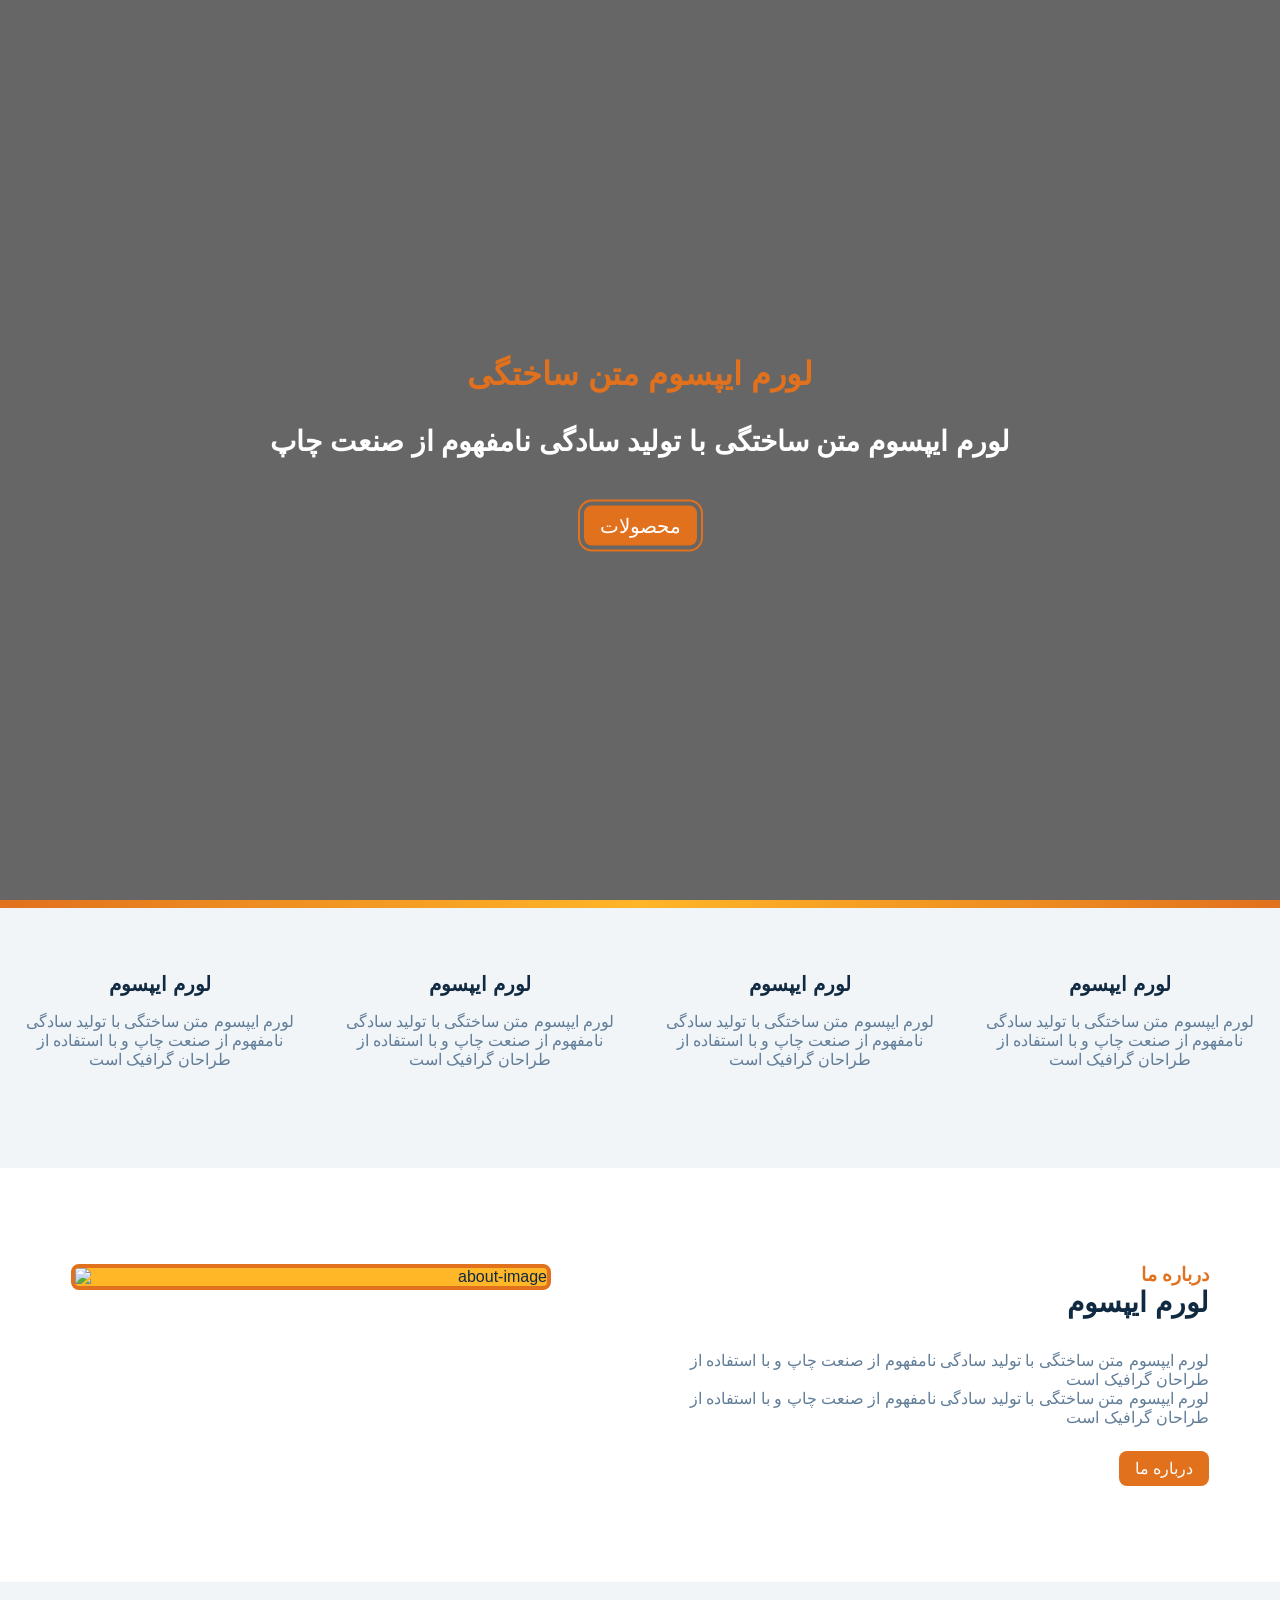
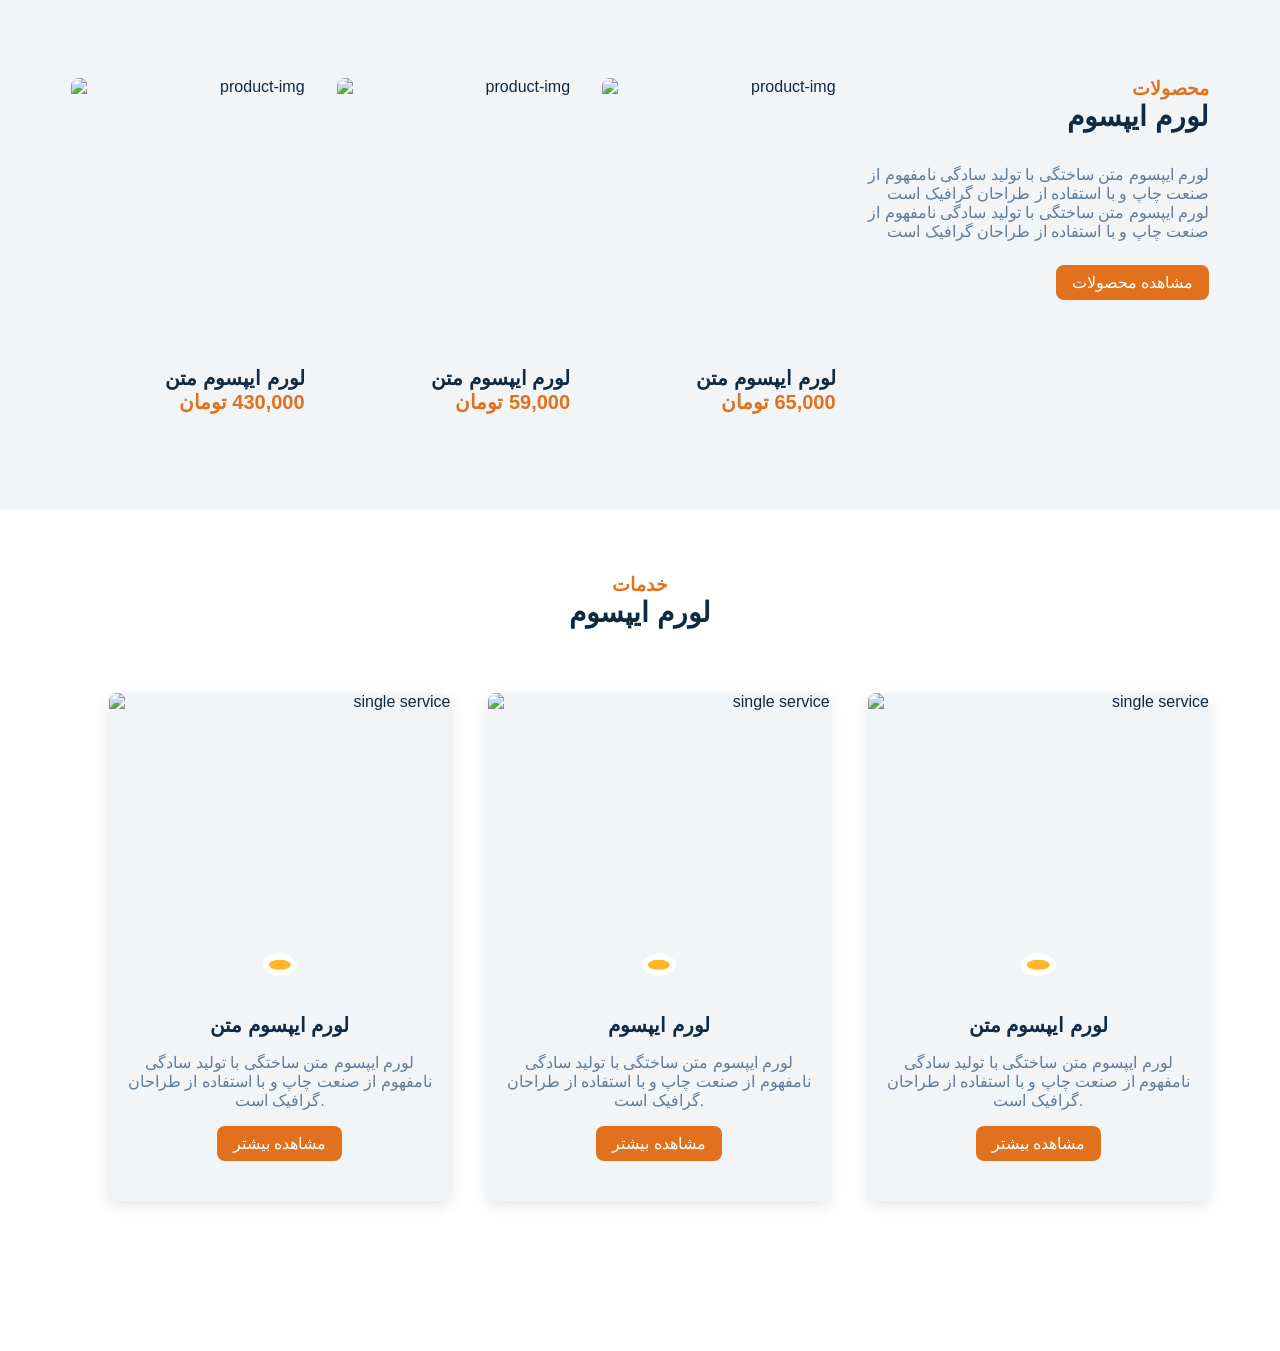
==== index.html @ 8f52ffd6 "add services section" ====
<!doctype html>
<html lang="en">
  <head>
    <meta charset="UTF-8" />
    <meta name="viewport" content="width=device-width, initial-scale=1.0" />
    <title>webprog.io || Home</title>
    <link rel="stylesheet" href="./css/main.css" />
    <link rel="stylesheet" href="./css/bootstrap-icons.css" />
  </head>

  <body>
    <!-- HEADER -->
    <header class="header">
      <div class="banner">
        <h1>لورم ایپسوم متن ساختگی</h1>
        <h2>لورم ایپسوم متن ساختگی با تولید سادگی نامفهوم از صنعت چاپ</h2>
        <a href="./products.html" class="btn btn-banner">محصولات</a>
      </div>
    </header>
    <div class="content-divider"></div>
    <!-- END OF HEADER -->

    <!-- FEATURE -->
    <section class="features clearfix">
      <article class="feature">
        <span class="feature-icon">
          <i class="bi bi-x-diamond-fill"></i>
        </span>
        <h4 class="feature-title">لورم ایپسوم</h4>
        <p class="feature-text">
          لورم ایپسوم متن ساختگی با تولید سادگی نامفهوم از صنعت چاپ و با استفاده
          از طراحان گرافیک است
        </p>
      </article>
      <article class="feature">
        <span class="feature-icon">
          <i class="bi bi-symmetry-vertical"></i>
        </span>
        <h4 class="feature-title">لورم ایپسوم</h4>
        <p class="feature-text">
          لورم ایپسوم متن ساختگی با تولید سادگی نامفهوم از صنعت چاپ و با استفاده
          از طراحان گرافیک است
        </p>
      </article>
      <article class="feature">
        <span class="feature-icon">
          <i class="bi bi-subtract"></i>
        </span>
        <h4 class="feature-title">لورم ایپسوم</h4>
        <p class="feature-text">
          لورم ایپسوم متن ساختگی با تولید سادگی نامفهوم از صنعت چاپ و با استفاده
          از طراحان گرافیک است
        </p>
      </article>
      <article class="feature">
        <span class="feature-icon">
          <i class="bi bi-server"></i>
        </span>
        <h4 class="feature-title">لورم ایپسوم</h4>
        <p class="feature-text">
          لورم ایپسوم متن ساختگی با تولید سادگی نامفهوم از صنعت چاپ و با استفاده
          از طراحان گرافیک است
        </p>
      </article>
    </section>
    <!-- END OF FEATURE -->
    <!-- ABOUT -->
    <section class="clearfix section-center">
      <!-- ABOUT IMAGE -->
      <article class="about-img">
        <div class="about-picture-container">
          <img
            class="about-picture"
            src="images/about-bcg.jpg"
            alt="about-image"
          />
        </div>
      </article>
      <!-- ABOUT INFO -->
      <article class="about-info">
        <!-- SECTION TITLE -->
        <div class="section-title">
          <h3>درباره ما</h3>
          <h2>لورم ایپسوم</h2>
        </div>
        <p class="about-text">
          لورم ایپسوم متن ساختگی با تولید سادگی نامفهوم از صنعت چاپ و با استفاده
          از طراحان گرافیک است
        </p>
        <p class="about-text">
          لورم ایپسوم متن ساختگی با تولید سادگی نامفهوم از صنعت چاپ و با استفاده
          از طراحان گرافیک است
        </p>
        <a class="btn about-btn" href="about.html">درباره ما</a>
      </article>
    </section>

    <!-- END OF ABOUT -->

    <!-- PRODUCTS -->
    <section class="products">
      <div class="section-center clearfix">
        <article class="products-info">
          <div class="section-title">
            <h3>محصولات</h3>
            <h2>لورم ایپسوم</h2>
          </div>
          <p class="product-text">
            لورم ایپسوم متن ساختگی با تولید سادگی نامفهوم از صنعت چاپ و با
            استفاده از طراحان گرافیک است لورم ایپسوم متن ساختگی با تولید سادگی
            نامفهوم از صنعت چاپ و با استفاده از طراحان گرافیک است
          </p>
          <a href="products.html" class="btn btn-products">مشاهده محصولات</a>
        </article>
        <article class="products-cards clearfix">
          <div class="product">
            <img
              class="products-img"
              src="images/product-1.jpg"
              alt="product-img"
            />
            <h4 class="product-title">لورم ایپسوم متن</h4>
            <h4 class="product-price">65,000 <span>تومان</span></h4>
          </div>
          <div class="product">
            <img
              class="products-img"
              src="images/product-2.jpg"
              alt="product-img"
            />
            <h4 class="product-title">لورم ایپسوم متن</h4>
            <h4 class="product-price">59,000 <span>تومان</span></h4>
          </div>
          <div class="product">
            <img
              class="products-img"
              src="images/product-3.jpg"
              alt="product-img"
            />
            <h4 class="product-title">لورم ایپسوم متن</h4>
            <h4 class="product-price">430,000 <span>تومان</span></h4>
          </div>
        </article>
      </div>
    </section>
    <!-- END OF PRODUCTS -->

    <!-- SERVICES -->
    <section class="section-center">
      <div class="section-title services-title">
        <h3>خدمات</h3>
        <h2>لورم ایپسوم</h2>
      </div>

      <div class="clearfix">
        <article class="service-card">
          <div class="service-img-container">
            <img
              class="service-img"
              src="images/product-1.jpg"
              alt="single service"
            />
            <span class="service-icon"
              ><i class="bi bi-app-indicator"></i
            ></span>
          </div>

          <div class="service-info">
            <h4>لورم ایپسوم متن</h4>
            <p>
              لورم ایپسوم متن ساختگی با تولید سادگی نامفهوم از صنعت چاپ و با
              استفاده از طراحان گرافیک است.
            </p>
            <a class="btn btn-service" href="products.html">مشاهده بیشتر</a>
          </div>
        </article>
        <article class="service-card">
          <div class="service-img-container">
            <img
              class="service-img"
              src="images/product-2.jpg"
              alt="single service"
            />
            <span class="service-icon"
              ><i class="bi bi-bar-chart-line"></i
            ></span>
          </div>

          <div class="service-info">
            <h4>لورم ایپسوم</h4>
            <p>
              لورم ایپسوم متن ساختگی با تولید سادگی نامفهوم از صنعت چاپ و با
              استفاده از طراحان گرافیک است.
            </p>
            <a class="btn btn-service" href="products.html">مشاهده بیشتر</a>
          </div>
        </article>

        <article class="service-card">
          <div class="service-img-container">
            <img
              class="service-img"
              src="images/product-3.jpg"
              alt="single service"
            />
            <span class="service-icon"><i class="bi bi-subtract"></i></span>
          </div>

          <div class="service-info">
            <h4>لورم ایپسوم متن</h4>
            <p>
              لورم ایپسوم متن ساختگی با تولید سادگی نامفهوم از صنعت چاپ و با
              استفاده از طراحان گرافیک است.
            </p>
            <a class="btn btn-service" href="products.html">مشاهده بیشتر</a>
          </div>
        </article>
      </div>
    </section>
    <br />
    <br />
    <br />
  </body>
</html>
---- css/main.css ----
* {
    margin: 0;
    padding: 0;
    box-sizing: border-box;
}

/*
 * FONTS 
 */

@font-face {
    font-family: "vazir";
    src:
        url("../fonts/vazir/Vazir-FD-WOL.woff2.woff") format("woff2"),
        url("../fonts/vazir/Vazir-FD-WOL.woff") format("woff"),
        url("../fonts/vazir/Vazir-FD-WOL.ttf") format("truetype");
}

/*
 * VARIABLES
*/

:root {
    --clr-primary: #e2711d;
    --clr-primary-light: #ffb627;
    --clr-grey-1: #102a42;
    --clr-grey-5: #617d98;
    --clr-grey-10: #f1f5f8;
    --clr-white: #fff;
    --ff-primary: "vazir", sans-serif;
    --radius: 0.5rem;
    --transition: all 0.3s linear;
    --radius: 0.5rem;
}

body {
    font-family: var(--ff-primary);
    background: var(--clr-white);
    color: var(--clr-grey-1);
    text-align: right;
    font-size: 1rem;
    /* direction: rtl; */
}

a {
    text-decoration: none;
}

h1 {
    font-size: 1.75rem;
}

h2 {
    font-size: 1.5rem;
}

h4 {
    font-size: 1rem;
}

img {
    display: block;
    width: 100%;
}

@media screen and (min-width: 800px) {
    h1 {
        font-size: 2rem;
    }

    h2 {
        font-size: 1.75rem;
    }

    h4 {
        font-size: 1.25rem;
    }
}

.btn {
    background: var(--clr-primary);
    padding: 0.5rem 1rem;
    border-radius: var(--radius);
    color: var(--clr-white);
    display: inline-block;
}

.btn:hover {
    background: var(--clr-primary-light);
    color: var(--clr-primary);
    transition: var(--transition);
}

.clearfix::after,
.clearfix::before {
    content: "";
    clear: both;
    display: block;
}

.section-center {
    padding: 4rem 0;
    width: 85vw;
    margin: 0 auto;
    max-width: 1170px;
}

@media screen and (min-width: 992px) {
    .section-center {
        width: 95vw;
        padding: 4rem 1rem;
    }
}

.section-title h3 {
    color: var(--clr-primary);
}

.section-title {
    margin-bottom: 2rem;
}

/* HEADER */

header {
    height: 100vh;
    background:
        linear-gradient(rgba(0, 0, 0, 0.6), rgba(0, 0, 0, 0.6)),
        url(../images/header.jpg) center/cover no-repeat fixed;
    position: relative;
}

.banner {
    width: 100%;
    position: absolute;
    top: 50%;
    left: 50%;
    color: white;
    transform: translate(-50%, -50%);
    text-align: center;
}

.banner h1 {
    color: var(--clr-primary);
    margin-bottom: 2rem;
}

.banner h2 {
    color: var(--clr-white);
    margin-bottom: 3rem;
}

.btn-banner {
    font-size: 1.25rem;
    outline: 0.125rem solid var(--clr-primary);
    outline-offset: 0.25rem;
}

/* CONTENT DIVIDER */

.content-divider {
    height: 0.5rem;
    background: linear-gradient(to left,
            var(--clr-primary),
            var(--clr-primary-light),
            var(--clr-primary));
}

/* FEATURES */

.features {
    background: var(--clr-grey-10);
}

.feature {
    height: 260px;
    text-align: center;
    padding: 2.5rem 0;
    transition: var(--transition);
}

.feature:hover {
    background: var(--clr-white);
    box-shadow: 0 2px 0 var(--clr-primary);
}

.feature:hover .feature-icon {
    transform: translateY(-5px);
}

.feature-icon {
    font-size: 2rem;
    color: var(--clr-primary);
    margin-bottom: 1.25rem;
    display: inline-block;
    transition: var(--transition);
}

.feature-title {
    margin-bottom: 1rem;
}

.feature-text {
    color: var(--clr-grey-5);
    max-width: 17rem;
    margin: 0 auto;
}

@media screen and (min-width: 576px) {
    .feature {
        float: right;
        width: 50%;
    }
}

@media screen and (min-width: 1200px) {
    .feature {
        float: right;
        width: 25%;
    }
}

.about-img,
.about-info {
    padding: 2rem 0;
}

.about-picture-container {
    background: var(--clr-primary-light);
    max-width: 30rem;
    border: 0.3rem solid var(--clr-primary);
    border-radius: var(--radius);
    overflow: hidden;
}

.about-picture {
    transition: var(--transition);
}

.about-picture-container:hover .about-picture {
    transform: scale(1.2);
    opacity: 0.5;
}

.about-text {
    color: var(--clr-grey-5);
}

.about-btn {
    margin-top: 1.5rem;
}

@media screen and (min-width: 992px) {
    .about-img {
        float: left;
        width: 50%;
    }

    .about-info {
        float: right;
        width: 50%;
    }
}

/* PRODUCTS */

.products {
    background: var(--clr-grey-10);
}

.products article {
    padding: 2rem 0;
}

.product-text {
    color: var(--clr-grey-5);
    max-width: 26rem;
    margin-left: auto;
}

.btn-products {
    margin-top: 1.5rem;
}

.product-cards .product {
    margin-bottom: 2rem;
}

.products-img {
    border-radius: var(--radius);
    margin-bottom: 1rem;
    height: 17rem;
    object-fit: cover;
}

.product-price {
    color: var(--clr-primary);
    direction: rtl;
}

@media screen and (min-width: 768px) {
    .product {
        float: right;
        width: 50%;
        padding-left: 2rem;
    }
}

@media screen and (min-width: 992px) {
    .product {
        width: 33.33%;
    }
}

@media screen and (min-width: 1200px) {
    .products-info {
        float: right;
        width: 30%;
    }

    .products-cards {
        float: left;
        width: 70%;
    }

    .product {
        margin-bottom: 0;
        padding-left: 0;
        padding-right: 2rem;
    }
}

/* SERVICES */

.services-title {
    text-align: center;
}

.service-card {
    background: var(--clr-grey-10);
    margin: 2rem 0;
    border-radius: var(--radius);
    box-shadow: 0 5px 15px rgba(0, 0, 0, 0.1);
    transition: var(--transition);
}

.service-card:hover {
    box-shadow: 0 5px 15px rgba(0, 0, 0, 0.2);
    transform: scale(1.02);
}

.service-img {
    height: 17rem;
    object-fit: cover;
    border-top-left-radius: var(--radius);
    border-top-right-radius: var(--radius);
}

.service-info {
    text-align: center;
    padding: 3rem 1rem 2.5rem 1rem;
}

.service-info p {
    color: var(--clr-grey-5);
    max-width: 20rem;
    margin: 1rem auto;
}

@media screen and (min-width: 768px) {
    .service-card {
        float: right;
        width: 45%;
        margin-left: 5%;
    }
}

@media screen and (min-width: 992px) {
    .service-card {
        width: 30%;
        margin-left: 3.33%;
    }
}

.service-img-container {
    position: relative;
}

.service-icon {
    position: absolute;
    left: 50%;
    bottom: 0;
    font-size: 1.75rem;
    color: var(--clr-primary);
    transform: translate(-50%, 50%);
    background: var(--clr-primary-light);
    padding: 0.5rem 0.7rem 0.1rem 0.7rem;
    border-radius: 50%;
    border: 0.375rem solid var(--clr-white);
}
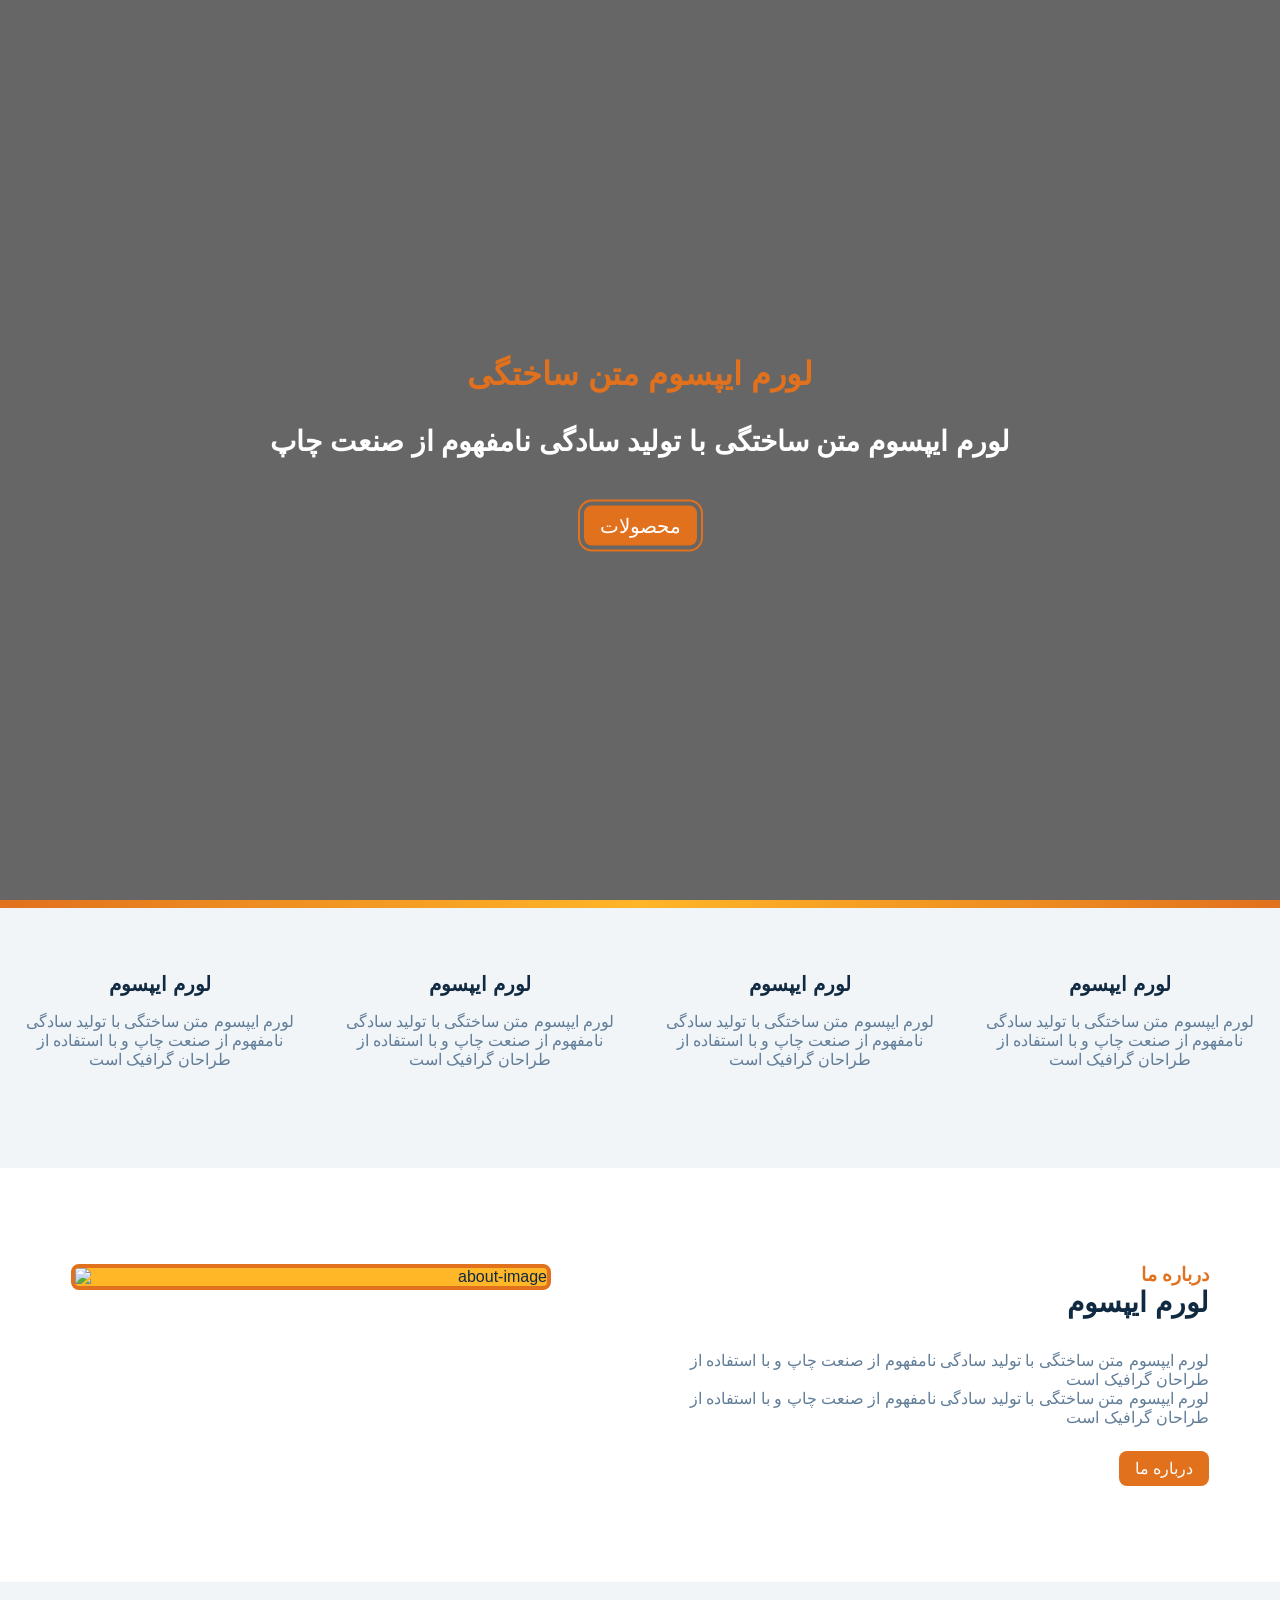
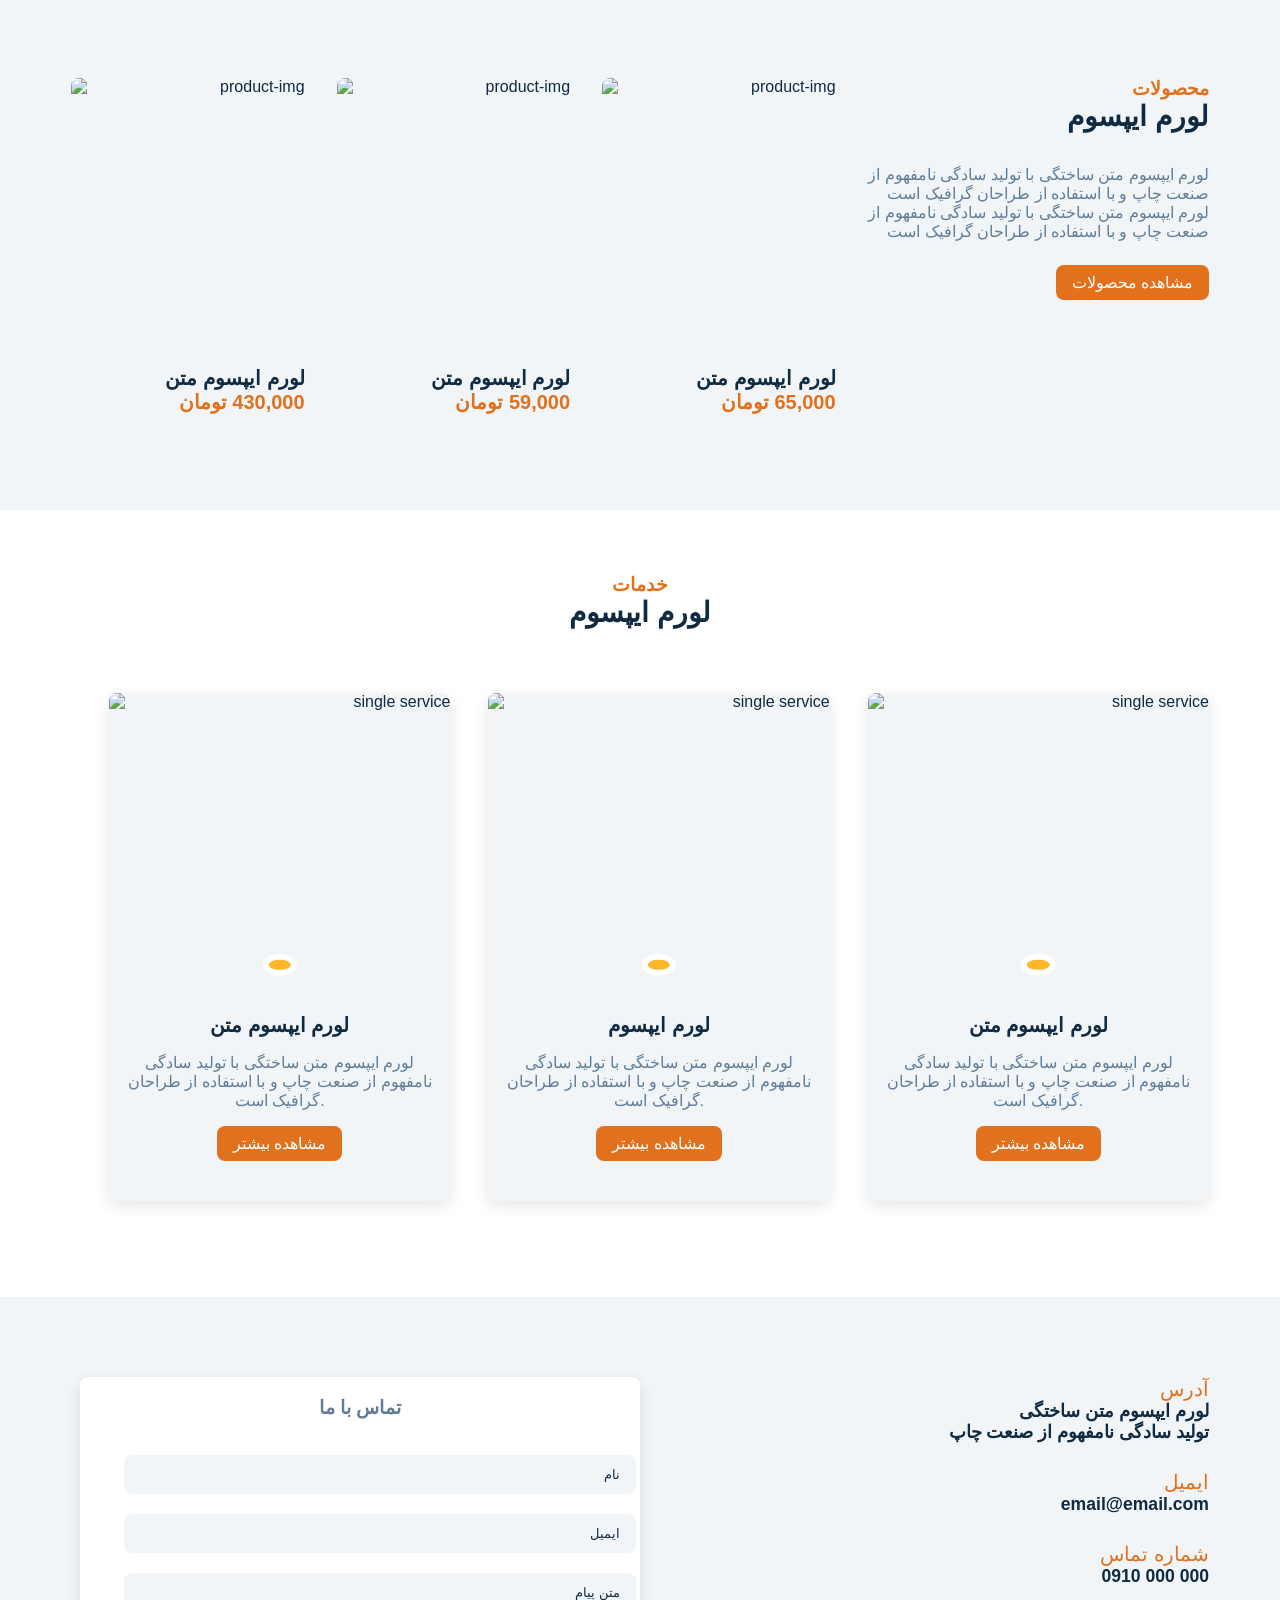
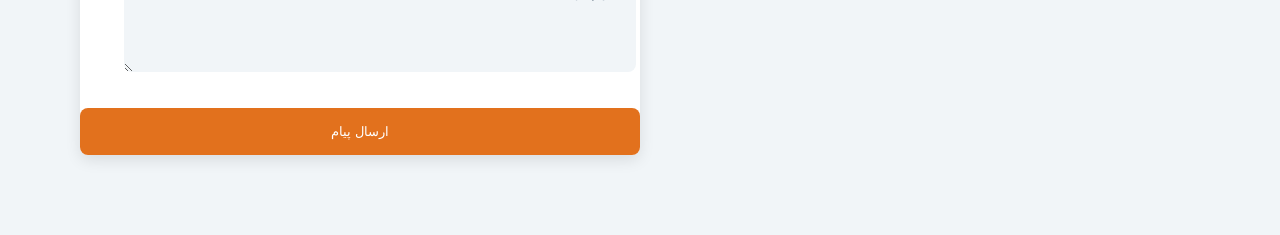
==== commit c53be93f: "add contact us section" ====
--- a/index.html
+++ b/index.html
@@ -217,8 +217,74 @@
         </article>
       </div>
     </section>
-    <br />
-    <br />
-    <br />
+
+    <!-- END OF SERVICES  -->
+
+    <!-- CONTACT US  -->
+    <section class="contact">
+      <div class="section-center clearfix">
+        <article class="contact-info">
+          <div class="contact-item">
+            <h4 class="contact-title">
+              <span class="contact-icon"
+                ><i class="bi bi-geo-alt-fill"></i
+              ></span>
+              آدرس
+            </h4>
+
+            <h4 class="contact-text">
+              لورم ایپسوم متن ساختگی
+              <br />
+              تولید سادگی نامفهوم از صنعت چاپ
+            </h4>
+          </div>
+          <div class="contact-item">
+            <h4 class="contact-title">
+              <span class="contact-icon"
+                ><i class="bi bi-envelope-fill"></i
+              ></span>
+              ایمیل
+            </h4>
+
+            <h4 class="contact-text">email@email.com</h4>
+          </div>
+          <div class="contact-item">
+            <h4 class="contact-title">
+              <span class="contact-icon"
+                ><i class="bi bi-telephone-fill"></i
+              ></span>
+              شماره تماس
+            </h4>
+
+            <h4 class="contact-text">0910 000 000</h4>
+          </div>
+        </article>
+
+        <article class="contact-form">
+          <h3>تماس با ما</h3>
+
+          <form>
+            <div class="form-group">
+              <input
+                class="form-control"
+                type="text"
+                name="name"
+                placeholder="نام"
+              />
+              <input
+                class="form-control"
+                type="email"
+                name="email"
+                placeholder="ایمیل"
+              />
+              <textarea class="form-control" name="message" placeholder="متن پیام" rows="5"></textarea>
+
+            </div>
+              <button class="btn submit-btn" type="submit">ارسال پیام</button>
+          </form>
+        </article>
+      </div>
+    </section>
+    <!-- END OF CONTACT US -->
   </body>
 </html>
--- a/css/main.css
+++ b/css/main.css
@@ -398,3 +398,82 @@
     border-radius: 50%;
     border: 0.375rem solid var(--clr-white);
 }
+
+/* CONTACT US */
+
+.contact {
+    background: var(--clr-grey-10);
+}
+
+.contact article {
+    margin: 1rem 0;
+}
+
+.contact-item {
+    margin-bottom: 1.7rem;
+}
+
+.contact-title {
+    color: var(--clr-primary);
+    font-weight: 400;
+    direction: rtl;
+}
+
+.contact-text {
+    font-size: 1.1rem;
+}
+
+.contact-form {
+    background: var(--clr-white);
+    border-radius: var(--radius);
+    text-align: center;
+    box-shadow: 0 5px 15px rgba(0, 0, 0, 0.1);
+    transition: var(--transition);
+    max-width: 35rem;
+}
+
+.contact-form:hover {
+    box-shadow: 0 5px 15px rgba(0, 0, 0, 0.2);
+}
+
+.contact-form h3 {
+    color: var(--clr-grey-5);
+    padding-top: 1.25rem;
+}
+
+.form-group {
+    padding: 1rem 1.5rem;
+}
+
+.form-control {
+    display: block;
+    width: 100%;
+    margin: 1.25rem;
+    padding: 0.75rem 1rem;
+    border: none;
+    background: var(--clr-grey-10);
+    border-radius: var(--radius);
+    direction: rtl;
+}
+
+.form-control::placeholder {
+    font-family: var(--ff-primary);
+    color: var(--clr-grey-1);
+}
+
+.submit-btn {
+    display: block;
+    width: 100%;
+    padding: 1rem;
+    border: none;
+    font-family: var(--ff-primary);
+}
+
+@media screen and (min-width: 992px) {
+    .contact article {
+
+        float: right;
+        width: 50%;
+    }
+  
+}
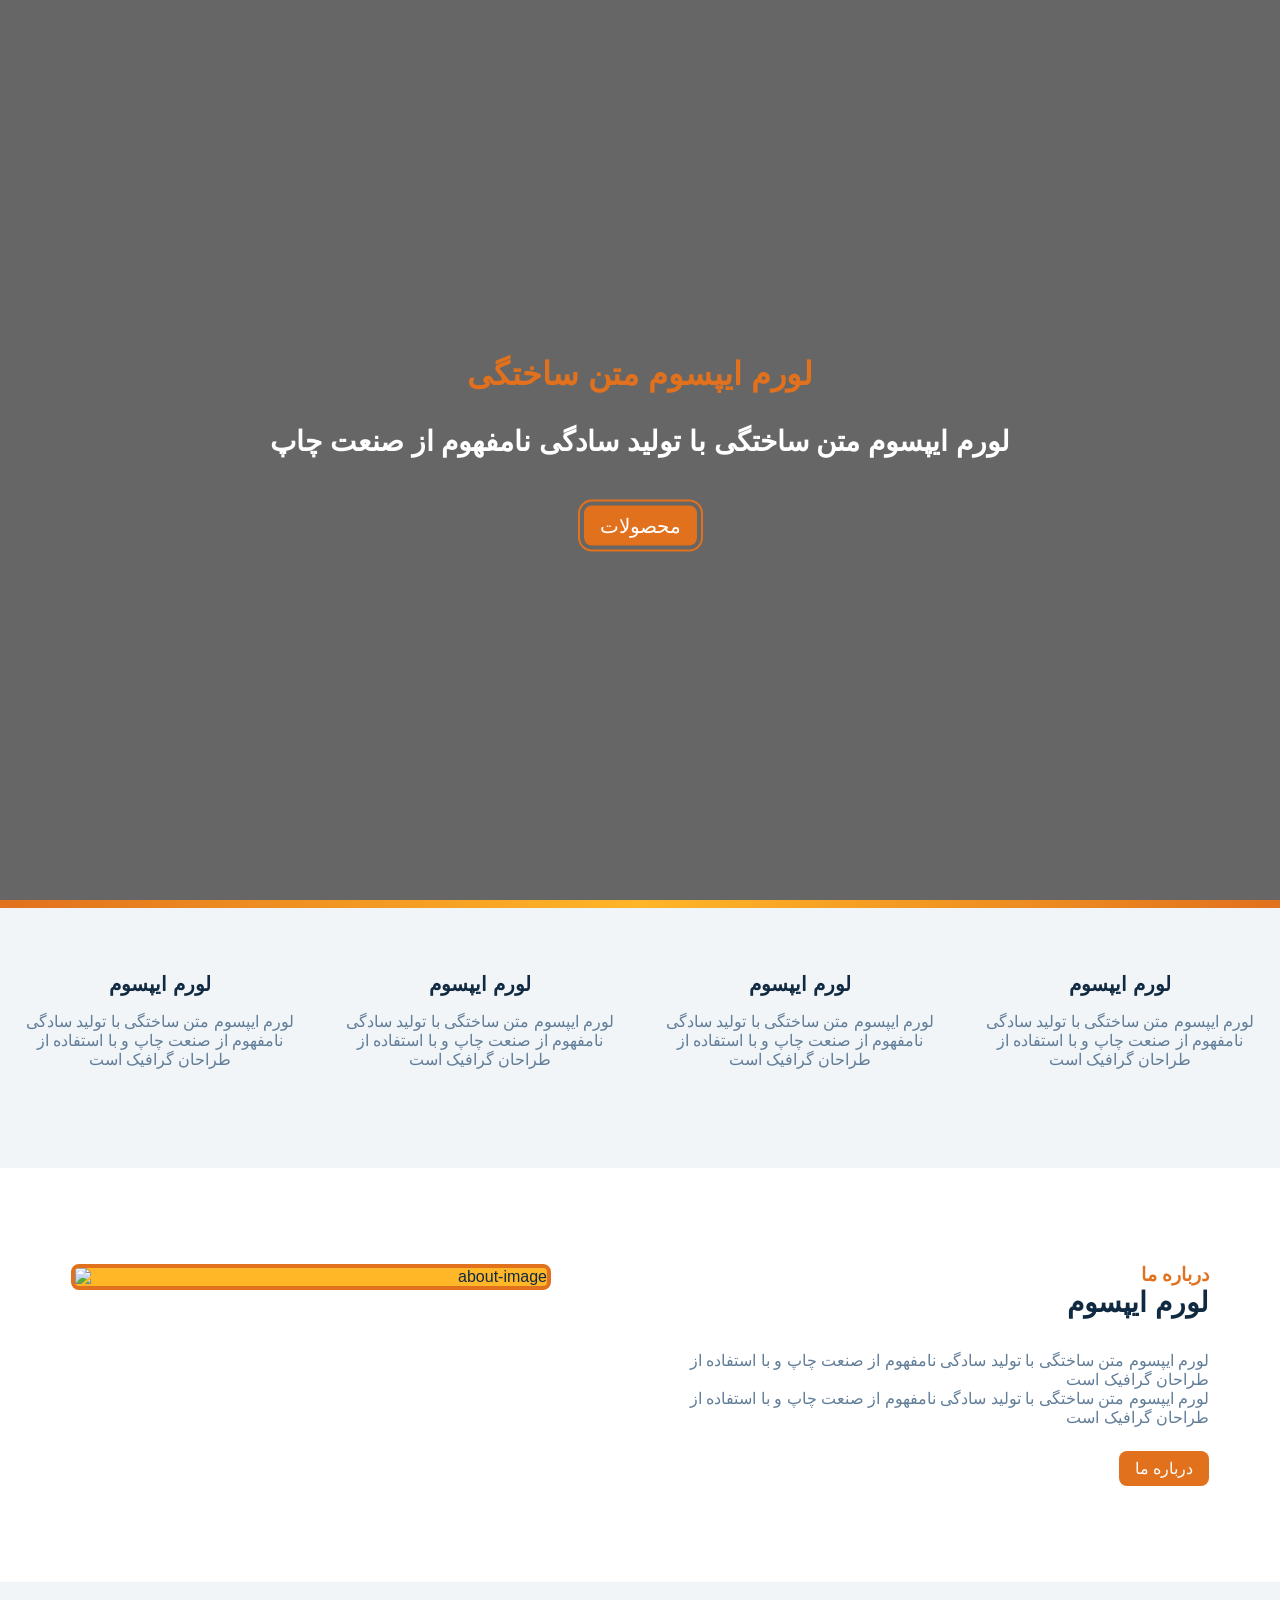
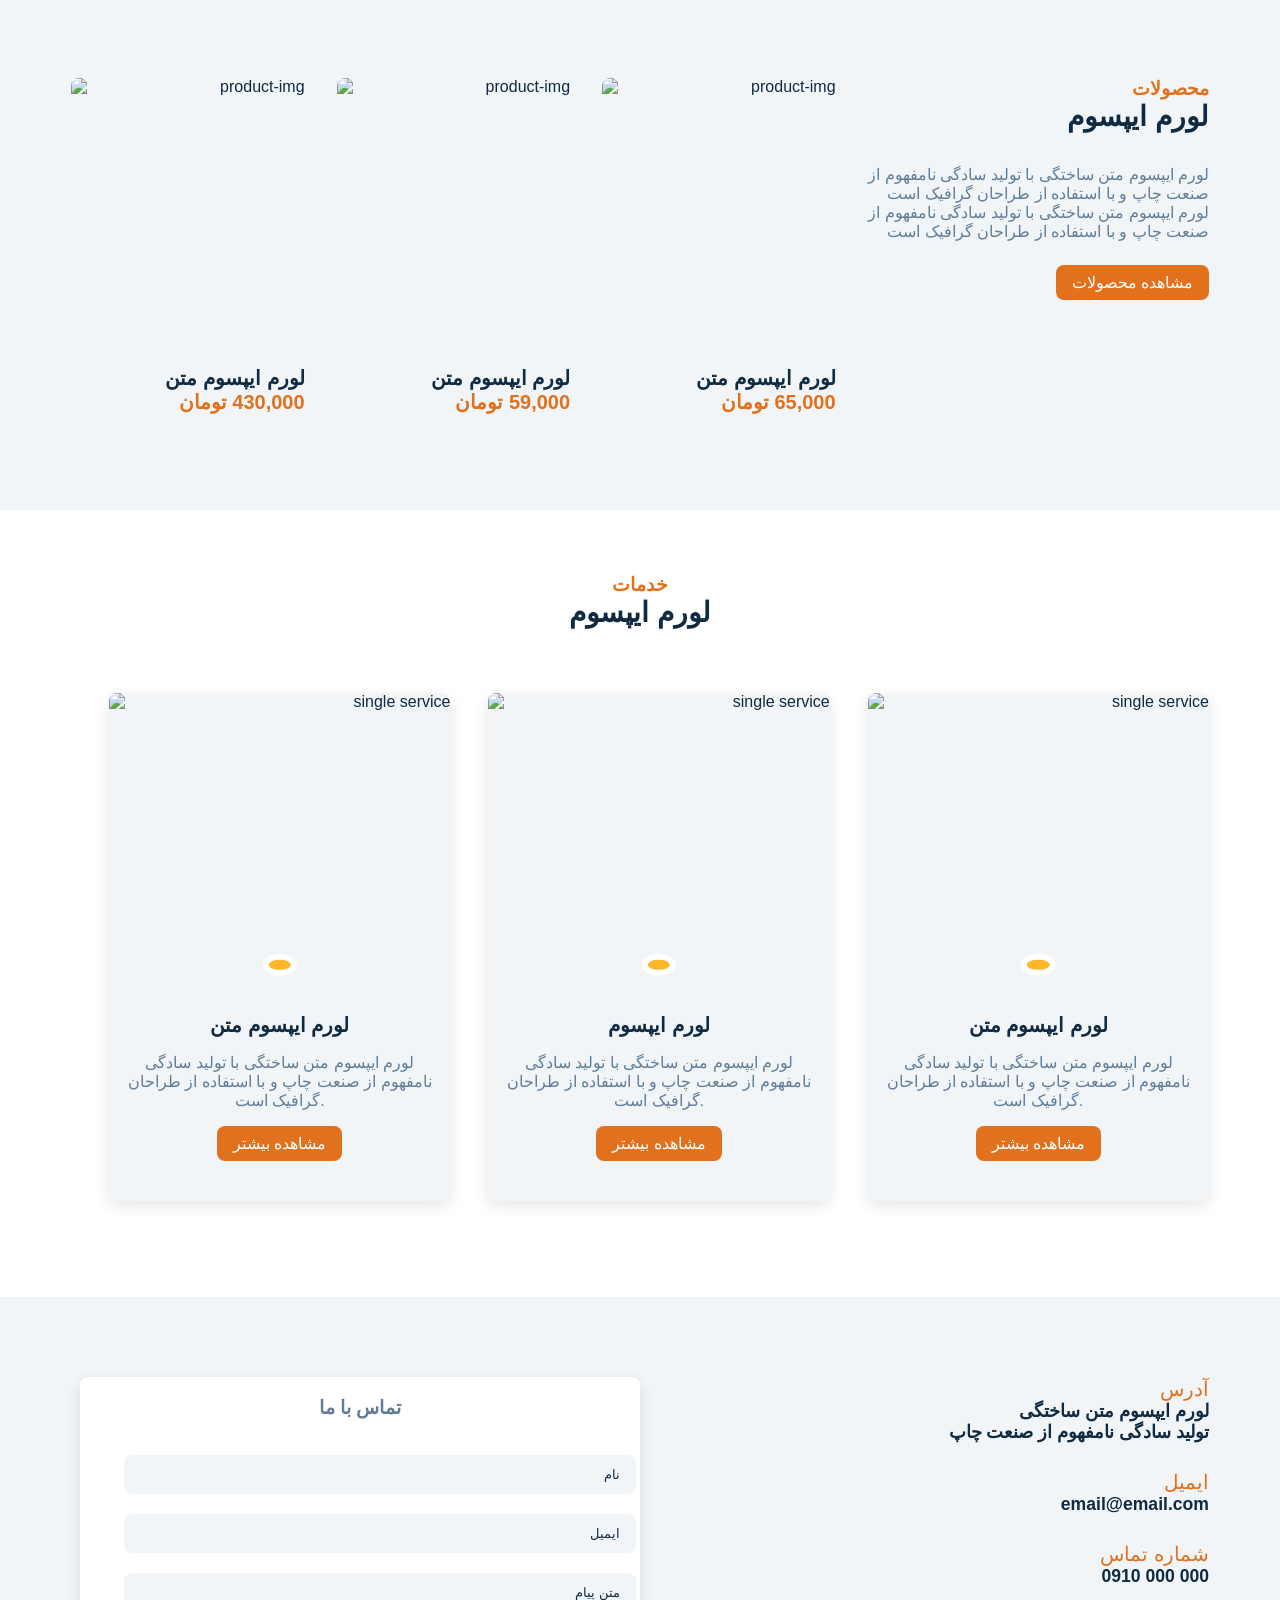
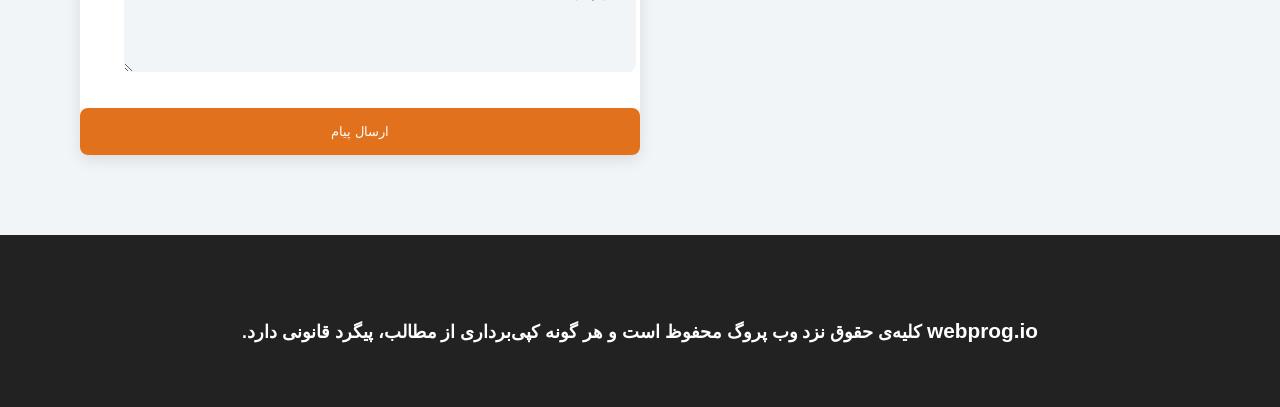
==== commit 7ad0e454: "add footer" ====
--- a/index.html
+++ b/index.html
@@ -286,5 +286,41 @@
       </div>
     </section>
     <!-- END OF CONTACT US -->
+
+
+    <!-- FOOTER -->
+
+    <footer class="footer">
+        <div class="section-center">
+            <div class="social-icons">
+                
+                <a class="social-icon" href="#">
+                    <i class="bi bi-whatsapp"></i>
+                </a>
+ 
+                <a class="social-icon" href="#">
+                    <i class="bi bi-twitter"></i>
+                </a>
+ 
+                <a class="social-icon" href="#">
+                    <i class="bi bi-instagram"></i>
+                </a>
+
+
+
+            </div>
+
+            <h4 class="footer-text">
+                <span class="company">webprog.io</span>
+  کلیه‌ی حقوق نزد وب پروگ محفوظ است و هر گونه کپی‌برداری از مطالب، پیگرد قانونی دارد.              
+            </h4>
+            
+        </div>
+        
+    </footer>
+
+   <!-- END OF FOOTER -->
+
+    
   </body>
 </html>
--- a/css/main.css
+++ b/css/main.css
@@ -477,3 +477,34 @@
     }
   
 }
+
+/* FOOTER */
+
+.footer {
+    background: #222;
+    text-align: center;
+    color: var(--clr-white);
+}
+
+.social-icon {
+    color: var(--clr-white);
+    font-size: 1.5rem;
+    margin-bottom: 1rem;
+    display: inline-block;
+    margin-right: 1rem;
+    transition: var(--transition);
+}
+
+.social-icon:hover {
+    color: var(--clr-primary);
+}
+
+.footer-text {
+    font-size: 1.1rem;
+    direction: rtl;
+}
+
+.company {
+    color: var(--clr-white);
+    font-size: 1.3rem;
+}
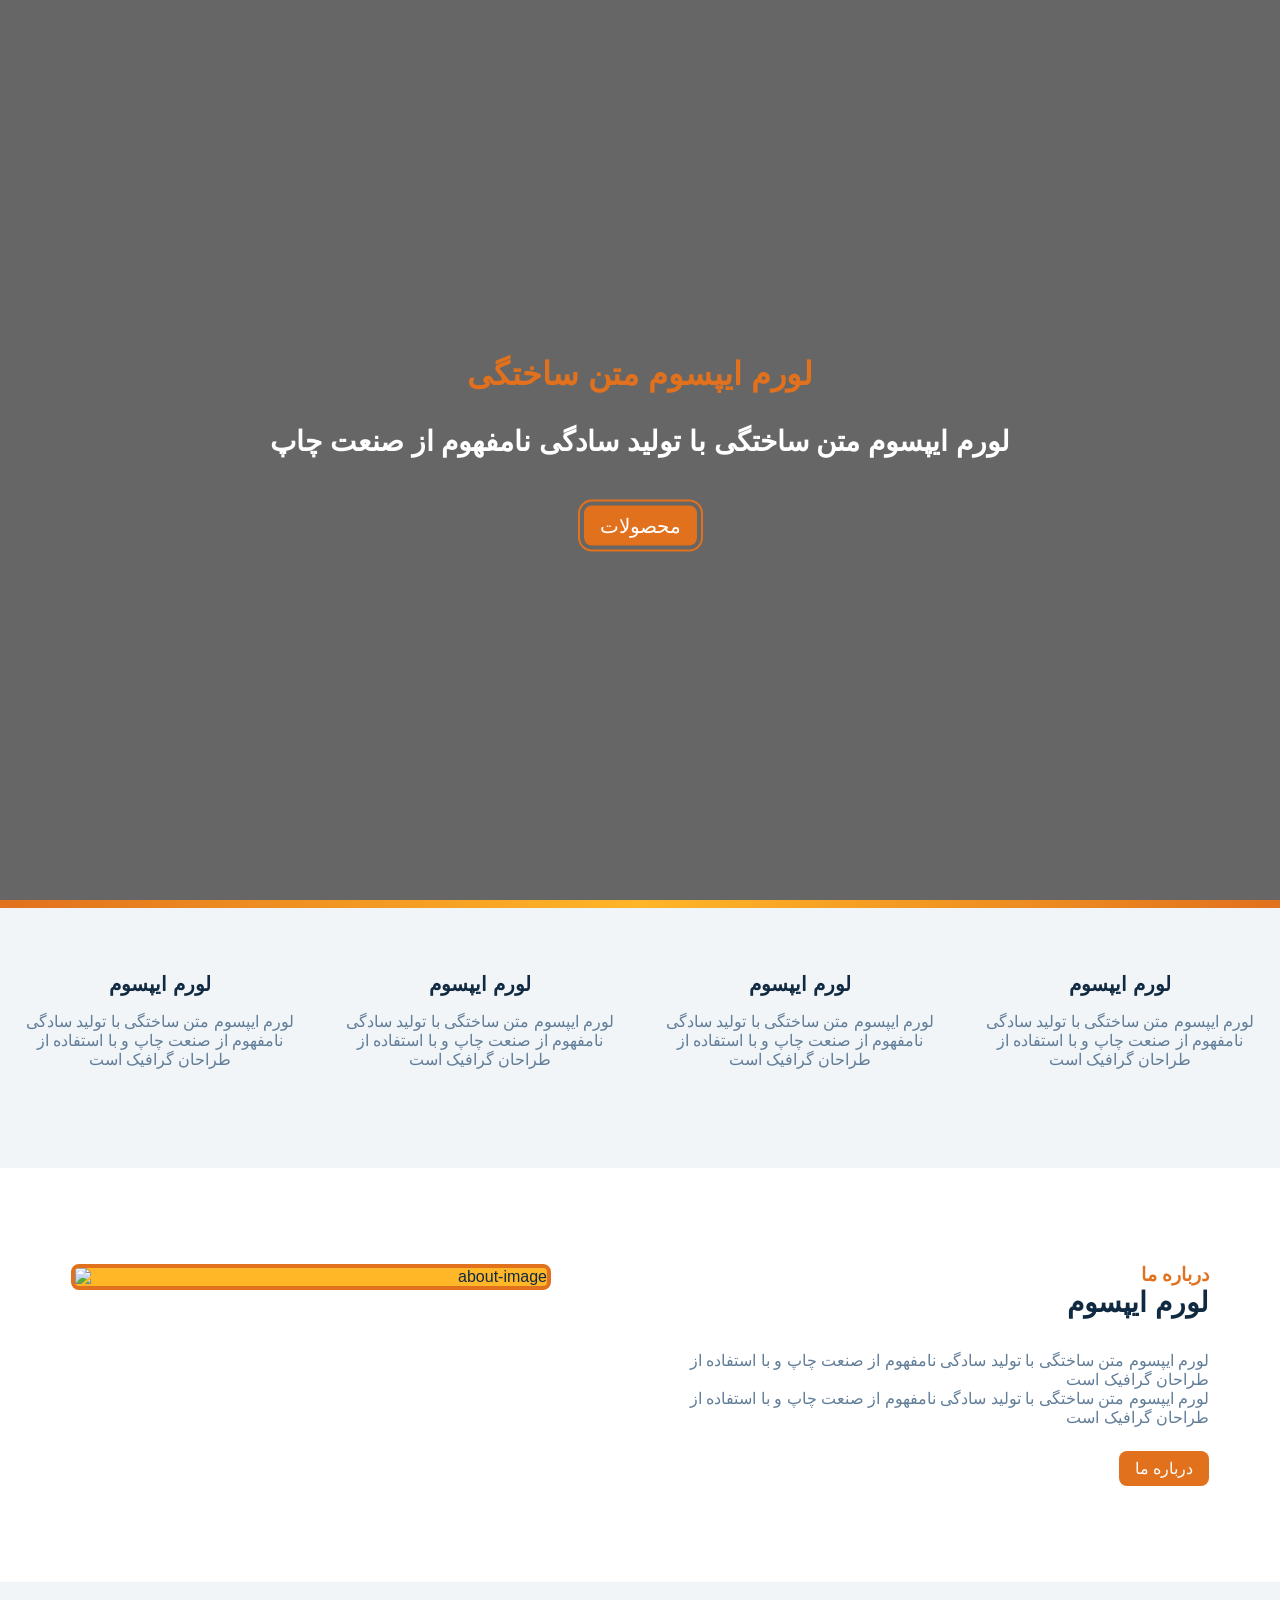
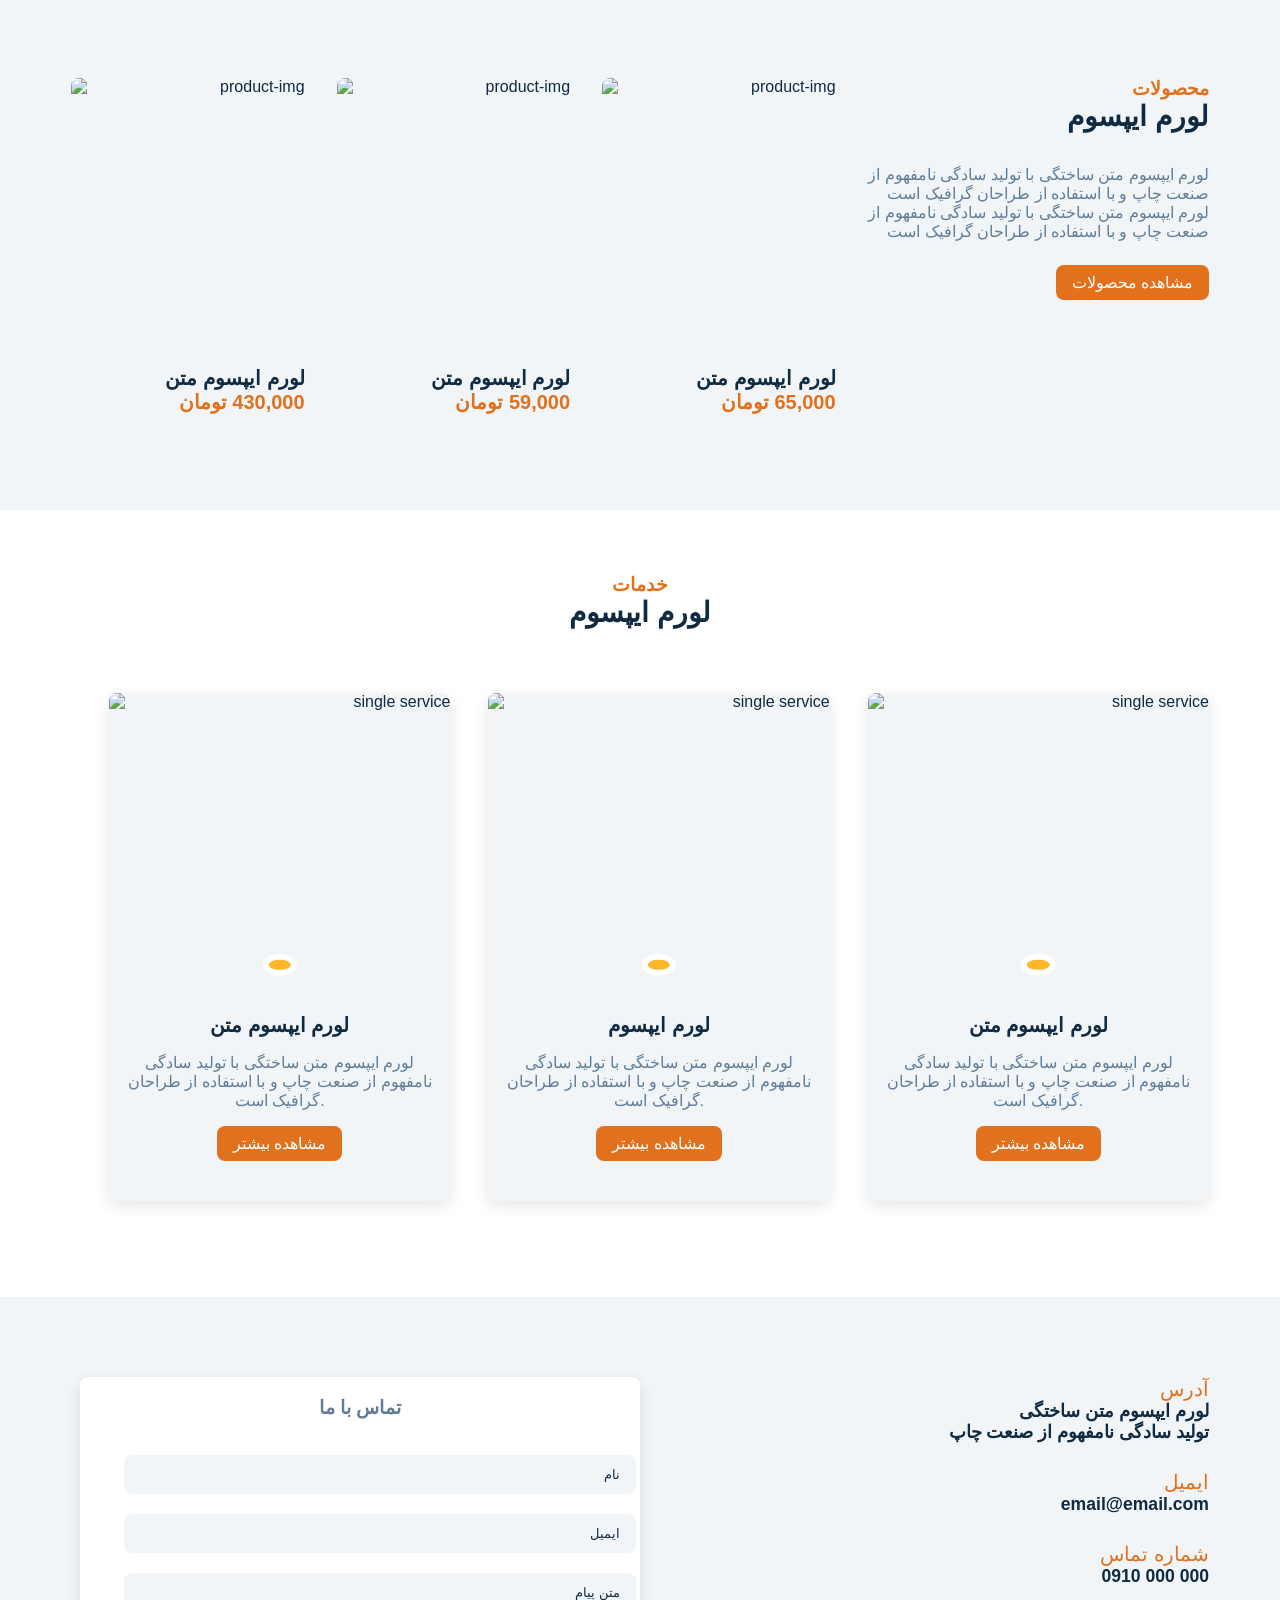
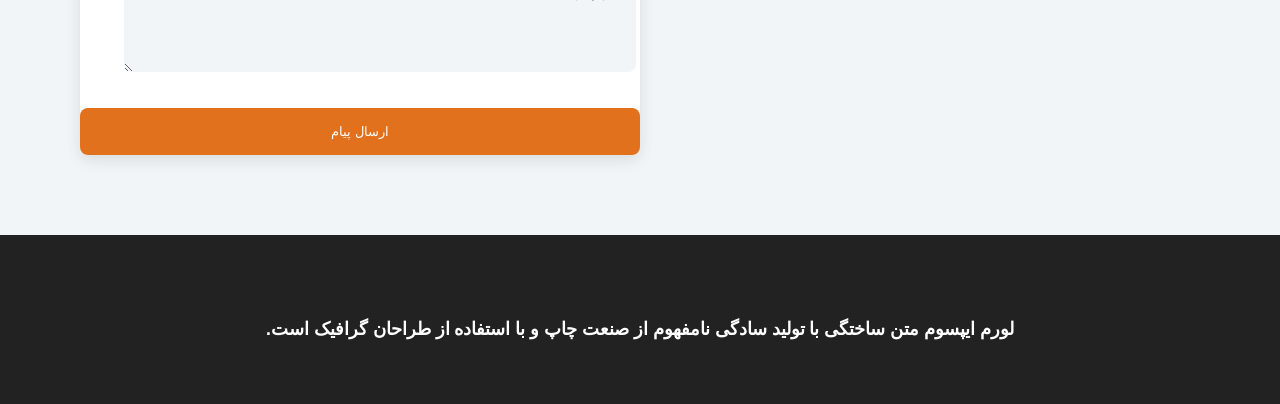
==== commit 07cf7dc2: "edit footer" ====
--- a/index.html
+++ b/index.html
@@ -9,6 +9,56 @@
   </head>
 
   <body>
+    <!-- NAVBAR -->
+    <span class="nav-btn" id="nav-btn">
+      <i class="bi bi-list-nested"></i>
+    </span>
+
+    <nav class="navbar" id="navbar">
+      <div class="navbar-header">
+        <span class="nav-close" id="nav-close">
+          <i class="bi bi-x"> </i>
+        </span>
+      </div>
+      <ul class="navbar-items">
+        <li>
+          <a href="index.html" class="nav-link">
+            <i class="bi bi-house-fill"></i>
+            صفحه اصلی
+          </a>
+        </li>
+        <li>
+          <a href="about.html" class="nav-link">
+            <i class="bi bi-info-circle-fill"></i>
+            درباره ما
+          </a>
+        </li>
+
+        <li>
+          <a href="products.html" class="nav-link">
+            <i class="bi bi-box-seam-fill"></i>
+            محصولات
+          </a>
+        </li>
+
+        <li>
+          <a href="services.html" class="nav-link">
+            <i class="bi bi-calendar2-check-fill"></i>
+
+            خدمات
+          </a>
+        </li>
+
+        <li>
+          <a href="contact-us.html" class="nav-link">
+            <i class="bi bi-chat-right-dots-fill"></i>
+            تماس با ما
+          </a>
+        </li>
+      </ul>
+    </nav>
+    <!-- END OF NAVBAR -->
+
     <!-- HEADER -->
     <header class="header">
       <div class="banner">
@@ -277,50 +327,47 @@
                 name="email"
                 placeholder="ایمیل"
               />
-              <textarea class="form-control" name="message" placeholder="متن پیام" rows="5"></textarea>
-
+              <textarea
+                class="form-control"
+                name="message"
+                placeholder="متن پیام"
+                rows="5"
+              ></textarea>
             </div>
-              <button class="btn submit-btn" type="submit">ارسال پیام</button>
+            <button class="btn submit-btn" type="submit">ارسال پیام</button>
           </form>
         </article>
       </div>
     </section>
     <!-- END OF CONTACT US -->
 
-
     <!-- FOOTER -->
 
     <footer class="footer">
-        <div class="section-center">
-            <div class="social-icons">
-                
-                <a class="social-icon" href="#">
-                    <i class="bi bi-whatsapp"></i>
-                </a>
- 
-                <a class="social-icon" href="#">
-                    <i class="bi bi-twitter"></i>
-                </a>
- 
-                <a class="social-icon" href="#">
-                    <i class="bi bi-instagram"></i>
-                </a>
-
-
-
-            </div>
-
-            <h4 class="footer-text">
-                <span class="company">webprog.io</span>
-  کلیه‌ی حقوق نزد وب پروگ محفوظ است و هر گونه کپی‌برداری از مطالب، پیگرد قانونی دارد.              
-            </h4>
-            
+      <div class="section-center">
+        <div class="social-icons">
+          <a class="social-icon" href="#">
+            <i class="bi bi-whatsapp"></i>
+          </a>
+
+          <a class="social-icon" href="#">
+            <i class="bi bi-twitter"></i>
+          </a>
+
+          <a class="social-icon" href="#">
+            <i class="bi bi-instagram"></i>
+          </a>
         </div>
-        
+
+        <h4 class="footer-text">
+          لورم ایپسوم متن ساختگی با تولید سادگی نامفهوم از صنعت چاپ و با استفاده
+          از طراحان گرافیک است.
+        </h4>
+      </div>
     </footer>
 
-   <!-- END OF FOOTER -->
-
-    
+    <!-- END OF FOOTER -->
+
+    <script src="./js/app.js"></script>
   </body>
 </html>
--- a/css/main.css
+++ b/css/main.css
@@ -120,6 +120,127 @@
     margin-bottom: 2rem;
 }
 
+
+/* ANIMATIONS */
+@keyframes bounce {
+    0%{
+        transform: scale(1);
+    }
+
+    50%{
+        transform: scale(2);
+    }
+
+    100%{
+        transform: scale(1);
+    }
+}
+
+@keyframes slideFromTop {
+    0% {
+        transform: translateY(-100px);
+        opacity: 0;
+    }
+
+    100% {
+        transform: translateY(0);
+        opacity: 1;
+    }
+}
+
+@keyframes slideFromBottom{
+    0% {
+        transform: translateY(100px);
+        opacity: 0;
+    }
+
+    100% {
+        transform: translateY(0);
+        opacity: 1;
+    }
+}
+
+
+/* NAVBAR */
+
+.nav-btn {
+    font-size: 1.5rem;
+    color: var(--clr-primary);
+    position: fixed;
+    top: 5%;
+    right: 5%;
+    z-index: 1;
+    cursor: pointer;
+    animation: bounce 2s ease infinite;
+}
+
+.navbar {
+    position: fixed;
+    top: 0;
+    right: 0;
+    background: var(--clr-grey-10);
+    z-index: 2;
+    height: 100%;
+    width: 100%;
+    transform: translateX(100%);
+    transition: var(--transition);
+}
+
+
+.showNav {
+    transform: translateX(0);
+}
+
+@media screen and (min-width: 768px) {
+    .navbar {
+        width: 30vw;
+        max-width: 20rem;
+    }
+}
+
+.navbar-header {
+    text-align: left;
+}
+
+.nav-close {
+   font-size: 2.5rem; 
+   color: #f29c9c;
+   cursor: pointer;
+   transition: var(--transition);
+
+}
+
+.nav-close:hover {
+    color: #bb2525;
+}
+
+.navbar-items {
+    list-style-type: none;
+    direction: rtl;
+}
+
+.nav-link {
+    display: block;
+    padding: 0.5rem 1rem;
+    font-size: 1.1rem;
+    color: var(--clr-grey-5);
+    transition: var(--transition);
+}
+
+.nav-link:hover {
+    background: var(--clr-primary-light);
+    border-right: 0.5rem solid var(--clr-primary);
+    padding-right: 1.5rem;
+    color: var(--clr-primary);
+
+}
+
+.nav-link i {
+    font-size: 1.4rem;
+    margin-left: 0.3rem;
+}
+
+
 /* HEADER */
 
 header {
@@ -143,17 +264,20 @@
 .banner h1 {
     color: var(--clr-primary);
     margin-bottom: 2rem;
+    animation: slideFromTop 2s ease-in-out;
 }
 
 .banner h2 {
     color: var(--clr-white);
     margin-bottom: 3rem;
+    animation: slideFromBottom 2s ease-in-out;
 }
 
 .btn-banner {
     font-size: 1.25rem;
     outline: 0.125rem solid var(--clr-primary);
     outline-offset: 0.25rem;
+    animation: slideFromBottom 2s linear;
 }
 
 /* CONTENT DIVIDER */
@@ -471,11 +595,9 @@
 
 @media screen and (min-width: 992px) {
     .contact article {
-
         float: right;
         width: 50%;
     }
-  
 }
 
 /* FOOTER */
@@ -504,7 +626,3 @@
     direction: rtl;
 }
 
-.company {
-    color: var(--clr-white);
-    font-size: 1.3rem;
-}
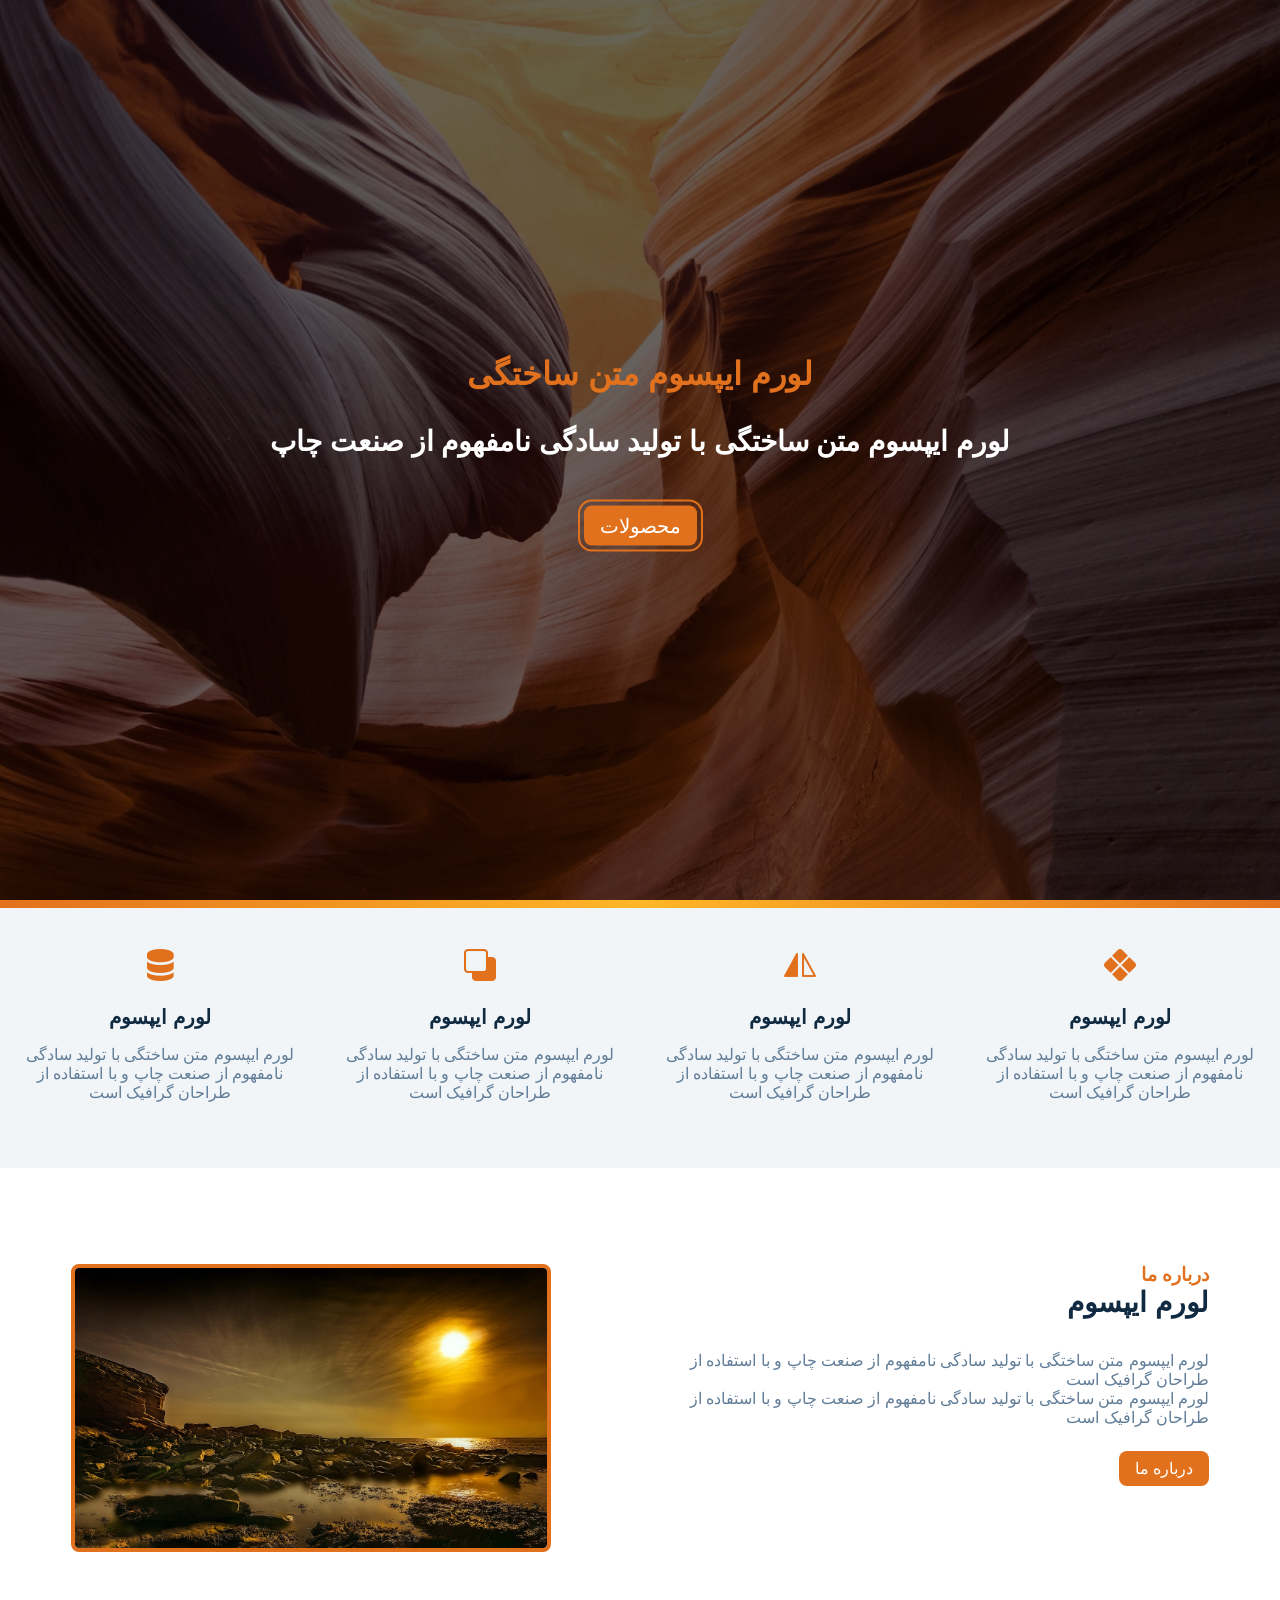
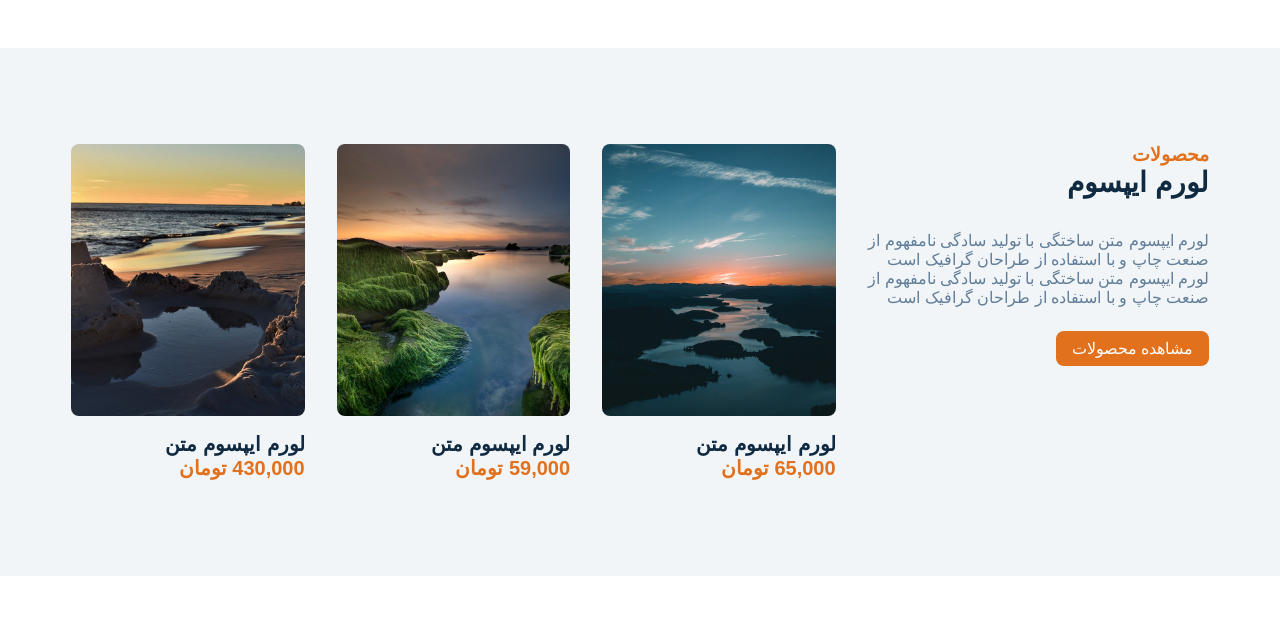
==== commit 65d2d6f0: "add product section" ====
--- a/index.html
+++ b/index.html
@@ -9,56 +9,6 @@
   </head>
 
   <body>
-    <!-- NAVBAR -->
-    <span class="nav-btn" id="nav-btn">
-      <i class="bi bi-list-nested"></i>
-    </span>
-
-    <nav class="navbar" id="navbar">
-      <div class="navbar-header">
-        <span class="nav-close" id="nav-close">
-          <i class="bi bi-x"> </i>
-        </span>
-      </div>
-      <ul class="navbar-items">
-        <li>
-          <a href="index.html" class="nav-link">
-            <i class="bi bi-house-fill"></i>
-            صفحه اصلی
-          </a>
-        </li>
-        <li>
-          <a href="about.html" class="nav-link">
-            <i class="bi bi-info-circle-fill"></i>
-            درباره ما
-          </a>
-        </li>
-
-        <li>
-          <a href="products.html" class="nav-link">
-            <i class="bi bi-box-seam-fill"></i>
-            محصولات
-          </a>
-        </li>
-
-        <li>
-          <a href="services.html" class="nav-link">
-            <i class="bi bi-calendar2-check-fill"></i>
-
-            خدمات
-          </a>
-        </li>
-
-        <li>
-          <a href="contact-us.html" class="nav-link">
-            <i class="bi bi-chat-right-dots-fill"></i>
-            تماس با ما
-          </a>
-        </li>
-      </ul>
-    </nav>
-    <!-- END OF NAVBAR -->
-
     <!-- HEADER -->
     <header class="header">
       <div class="banner">
@@ -194,180 +144,8 @@
       </div>
     </section>
     <!-- END OF PRODUCTS -->
-
-    <!-- SERVICES -->
-    <section class="section-center">
-      <div class="section-title services-title">
-        <h3>خدمات</h3>
-        <h2>لورم ایپسوم</h2>
-      </div>
-
-      <div class="clearfix">
-        <article class="service-card">
-          <div class="service-img-container">
-            <img
-              class="service-img"
-              src="images/product-1.jpg"
-              alt="single service"
-            />
-            <span class="service-icon"
-              ><i class="bi bi-app-indicator"></i
-            ></span>
-          </div>
-
-          <div class="service-info">
-            <h4>لورم ایپسوم متن</h4>
-            <p>
-              لورم ایپسوم متن ساختگی با تولید سادگی نامفهوم از صنعت چاپ و با
-              استفاده از طراحان گرافیک است.
-            </p>
-            <a class="btn btn-service" href="products.html">مشاهده بیشتر</a>
-          </div>
-        </article>
-        <article class="service-card">
-          <div class="service-img-container">
-            <img
-              class="service-img"
-              src="images/product-2.jpg"
-              alt="single service"
-            />
-            <span class="service-icon"
-              ><i class="bi bi-bar-chart-line"></i
-            ></span>
-          </div>
-
-          <div class="service-info">
-            <h4>لورم ایپسوم</h4>
-            <p>
-              لورم ایپسوم متن ساختگی با تولید سادگی نامفهوم از صنعت چاپ و با
-              استفاده از طراحان گرافیک است.
-            </p>
-            <a class="btn btn-service" href="products.html">مشاهده بیشتر</a>
-          </div>
-        </article>
-
-        <article class="service-card">
-          <div class="service-img-container">
-            <img
-              class="service-img"
-              src="images/product-3.jpg"
-              alt="single service"
-            />
-            <span class="service-icon"><i class="bi bi-subtract"></i></span>
-          </div>
-
-          <div class="service-info">
-            <h4>لورم ایپسوم متن</h4>
-            <p>
-              لورم ایپسوم متن ساختگی با تولید سادگی نامفهوم از صنعت چاپ و با
-              استفاده از طراحان گرافیک است.
-            </p>
-            <a class="btn btn-service" href="products.html">مشاهده بیشتر</a>
-          </div>
-        </article>
-      </div>
-    </section>
-
-    <!-- END OF SERVICES  -->
-
-    <!-- CONTACT US  -->
-    <section class="contact">
-      <div class="section-center clearfix">
-        <article class="contact-info">
-          <div class="contact-item">
-            <h4 class="contact-title">
-              <span class="contact-icon"
-                ><i class="bi bi-geo-alt-fill"></i
-              ></span>
-              آدرس
-            </h4>
-
-            <h4 class="contact-text">
-              لورم ایپسوم متن ساختگی
-              <br />
-              تولید سادگی نامفهوم از صنعت چاپ
-            </h4>
-          </div>
-          <div class="contact-item">
-            <h4 class="contact-title">
-              <span class="contact-icon"
-                ><i class="bi bi-envelope-fill"></i
-              ></span>
-              ایمیل
-            </h4>
-
-            <h4 class="contact-text">email@email.com</h4>
-          </div>
-          <div class="contact-item">
-            <h4 class="contact-title">
-              <span class="contact-icon"
-                ><i class="bi bi-telephone-fill"></i
-              ></span>
-              شماره تماس
-            </h4>
-
-            <h4 class="contact-text">0910 000 000</h4>
-          </div>
-        </article>
-
-        <article class="contact-form">
-          <h3>تماس با ما</h3>
-
-          <form>
-            <div class="form-group">
-              <input
-                class="form-control"
-                type="text"
-                name="name"
-                placeholder="نام"
-              />
-              <input
-                class="form-control"
-                type="email"
-                name="email"
-                placeholder="ایمیل"
-              />
-              <textarea
-                class="form-control"
-                name="message"
-                placeholder="متن پیام"
-                rows="5"
-              ></textarea>
-            </div>
-            <button class="btn submit-btn" type="submit">ارسال پیام</button>
-          </form>
-        </article>
-      </div>
-    </section>
-    <!-- END OF CONTACT US -->
-
-    <!-- FOOTER -->
-
-    <footer class="footer">
-      <div class="section-center">
-        <div class="social-icons">
-          <a class="social-icon" href="#">
-            <i class="bi bi-whatsapp"></i>
-          </a>
-
-          <a class="social-icon" href="#">
-            <i class="bi bi-twitter"></i>
-          </a>
-
-          <a class="social-icon" href="#">
-            <i class="bi bi-instagram"></i>
-          </a>
-        </div>
-
-        <h4 class="footer-text">
-          لورم ایپسوم متن ساختگی با تولید سادگی نامفهوم از صنعت چاپ و با استفاده
-          از طراحان گرافیک است.
-        </h4>
-      </div>
-    </footer>
-
-    <!-- END OF FOOTER -->
-
-    <script src="./js/app.js"></script>
+    <br />
+    <br />
+    <br />
   </body>
 </html>
--- a/css/main.css
+++ b/css/main.css
@@ -12,8 +12,8 @@
     font-family: "vazir";
     src:
         url("../fonts/vazir/Vazir-FD-WOL.woff2.woff") format("woff2"),
-        url("../fonts/vazir/Vazir-FD-WOL.woff") format("woff"),
-        url("../fonts/vazir/Vazir-FD-WOL.ttf") format("truetype");
+        url ("../fonts/vazir/Vazir-FD-WOL.woff") format("woff"),
+        url ("../fonts/vazir/Vazir-FD-WOL.ttf") format("ttf");
 }
 
 /*
@@ -120,127 +120,6 @@
     margin-bottom: 2rem;
 }
 
-
-/* ANIMATIONS */
-@keyframes bounce {
-    0%{
-        transform: scale(1);
-    }
-
-    50%{
-        transform: scale(2);
-    }
-
-    100%{
-        transform: scale(1);
-    }
-}
-
-@keyframes slideFromTop {
-    0% {
-        transform: translateY(-100px);
-        opacity: 0;
-    }
-
-    100% {
-        transform: translateY(0);
-        opacity: 1;
-    }
-}
-
-@keyframes slideFromBottom{
-    0% {
-        transform: translateY(100px);
-        opacity: 0;
-    }
-
-    100% {
-        transform: translateY(0);
-        opacity: 1;
-    }
-}
-
-
-/* NAVBAR */
-
-.nav-btn {
-    font-size: 1.5rem;
-    color: var(--clr-primary);
-    position: fixed;
-    top: 5%;
-    right: 5%;
-    z-index: 1;
-    cursor: pointer;
-    animation: bounce 2s ease infinite;
-}
-
-.navbar {
-    position: fixed;
-    top: 0;
-    right: 0;
-    background: var(--clr-grey-10);
-    z-index: 2;
-    height: 100%;
-    width: 100%;
-    transform: translateX(100%);
-    transition: var(--transition);
-}
-
-
-.showNav {
-    transform: translateX(0);
-}
-
-@media screen and (min-width: 768px) {
-    .navbar {
-        width: 30vw;
-        max-width: 20rem;
-    }
-}
-
-.navbar-header {
-    text-align: left;
-}
-
-.nav-close {
-   font-size: 2.5rem; 
-   color: #f29c9c;
-   cursor: pointer;
-   transition: var(--transition);
-
-}
-
-.nav-close:hover {
-    color: #bb2525;
-}
-
-.navbar-items {
-    list-style-type: none;
-    direction: rtl;
-}
-
-.nav-link {
-    display: block;
-    padding: 0.5rem 1rem;
-    font-size: 1.1rem;
-    color: var(--clr-grey-5);
-    transition: var(--transition);
-}
-
-.nav-link:hover {
-    background: var(--clr-primary-light);
-    border-right: 0.5rem solid var(--clr-primary);
-    padding-right: 1.5rem;
-    color: var(--clr-primary);
-
-}
-
-.nav-link i {
-    font-size: 1.4rem;
-    margin-left: 0.3rem;
-}
-
-
 /* HEADER */
 
 header {
@@ -264,20 +143,17 @@
 .banner h1 {
     color: var(--clr-primary);
     margin-bottom: 2rem;
-    animation: slideFromTop 2s ease-in-out;
 }
 
 .banner h2 {
     color: var(--clr-white);
     margin-bottom: 3rem;
-    animation: slideFromBottom 2s ease-in-out;
 }
 
 .btn-banner {
     font-size: 1.25rem;
     outline: 0.125rem solid var(--clr-primary);
     outline-offset: 0.25rem;
-    animation: slideFromBottom 2s linear;
 }
 
 /* CONTENT DIVIDER */
@@ -453,176 +329,3 @@
         padding-right: 2rem;
     }
 }
-
-/* SERVICES */
-
-.services-title {
-    text-align: center;
-}
-
-.service-card {
-    background: var(--clr-grey-10);
-    margin: 2rem 0;
-    border-radius: var(--radius);
-    box-shadow: 0 5px 15px rgba(0, 0, 0, 0.1);
-    transition: var(--transition);
-}
-
-.service-card:hover {
-    box-shadow: 0 5px 15px rgba(0, 0, 0, 0.2);
-    transform: scale(1.02);
-}
-
-.service-img {
-    height: 17rem;
-    object-fit: cover;
-    border-top-left-radius: var(--radius);
-    border-top-right-radius: var(--radius);
-}
-
-.service-info {
-    text-align: center;
-    padding: 3rem 1rem 2.5rem 1rem;
-}
-
-.service-info p {
-    color: var(--clr-grey-5);
-    max-width: 20rem;
-    margin: 1rem auto;
-}
-
-@media screen and (min-width: 768px) {
-    .service-card {
-        float: right;
-        width: 45%;
-        margin-left: 5%;
-    }
-}
-
-@media screen and (min-width: 992px) {
-    .service-card {
-        width: 30%;
-        margin-left: 3.33%;
-    }
-}
-
-.service-img-container {
-    position: relative;
-}
-
-.service-icon {
-    position: absolute;
-    left: 50%;
-    bottom: 0;
-    font-size: 1.75rem;
-    color: var(--clr-primary);
-    transform: translate(-50%, 50%);
-    background: var(--clr-primary-light);
-    padding: 0.5rem 0.7rem 0.1rem 0.7rem;
-    border-radius: 50%;
-    border: 0.375rem solid var(--clr-white);
-}
-
-/* CONTACT US */
-
-.contact {
-    background: var(--clr-grey-10);
-}
-
-.contact article {
-    margin: 1rem 0;
-}
-
-.contact-item {
-    margin-bottom: 1.7rem;
-}
-
-.contact-title {
-    color: var(--clr-primary);
-    font-weight: 400;
-    direction: rtl;
-}
-
-.contact-text {
-    font-size: 1.1rem;
-}
-
-.contact-form {
-    background: var(--clr-white);
-    border-radius: var(--radius);
-    text-align: center;
-    box-shadow: 0 5px 15px rgba(0, 0, 0, 0.1);
-    transition: var(--transition);
-    max-width: 35rem;
-}
-
-.contact-form:hover {
-    box-shadow: 0 5px 15px rgba(0, 0, 0, 0.2);
-}
-
-.contact-form h3 {
-    color: var(--clr-grey-5);
-    padding-top: 1.25rem;
-}
-
-.form-group {
-    padding: 1rem 1.5rem;
-}
-
-.form-control {
-    display: block;
-    width: 100%;
-    margin: 1.25rem;
-    padding: 0.75rem 1rem;
-    border: none;
-    background: var(--clr-grey-10);
-    border-radius: var(--radius);
-    direction: rtl;
-}
-
-.form-control::placeholder {
-    font-family: var(--ff-primary);
-    color: var(--clr-grey-1);
-}
-
-.submit-btn {
-    display: block;
-    width: 100%;
-    padding: 1rem;
-    border: none;
-    font-family: var(--ff-primary);
-}
-
-@media screen and (min-width: 992px) {
-    .contact article {
-        float: right;
-        width: 50%;
-    }
-}
-
-/* FOOTER */
-
-.footer {
-    background: #222;
-    text-align: center;
-    color: var(--clr-white);
-}
-
-.social-icon {
-    color: var(--clr-white);
-    font-size: 1.5rem;
-    margin-bottom: 1rem;
-    display: inline-block;
-    margin-right: 1rem;
-    transition: var(--transition);
-}
-
-.social-icon:hover {
-    color: var(--clr-primary);
-}
-
-.footer-text {
-    font-size: 1.1rem;
-    direction: rtl;
-}
-
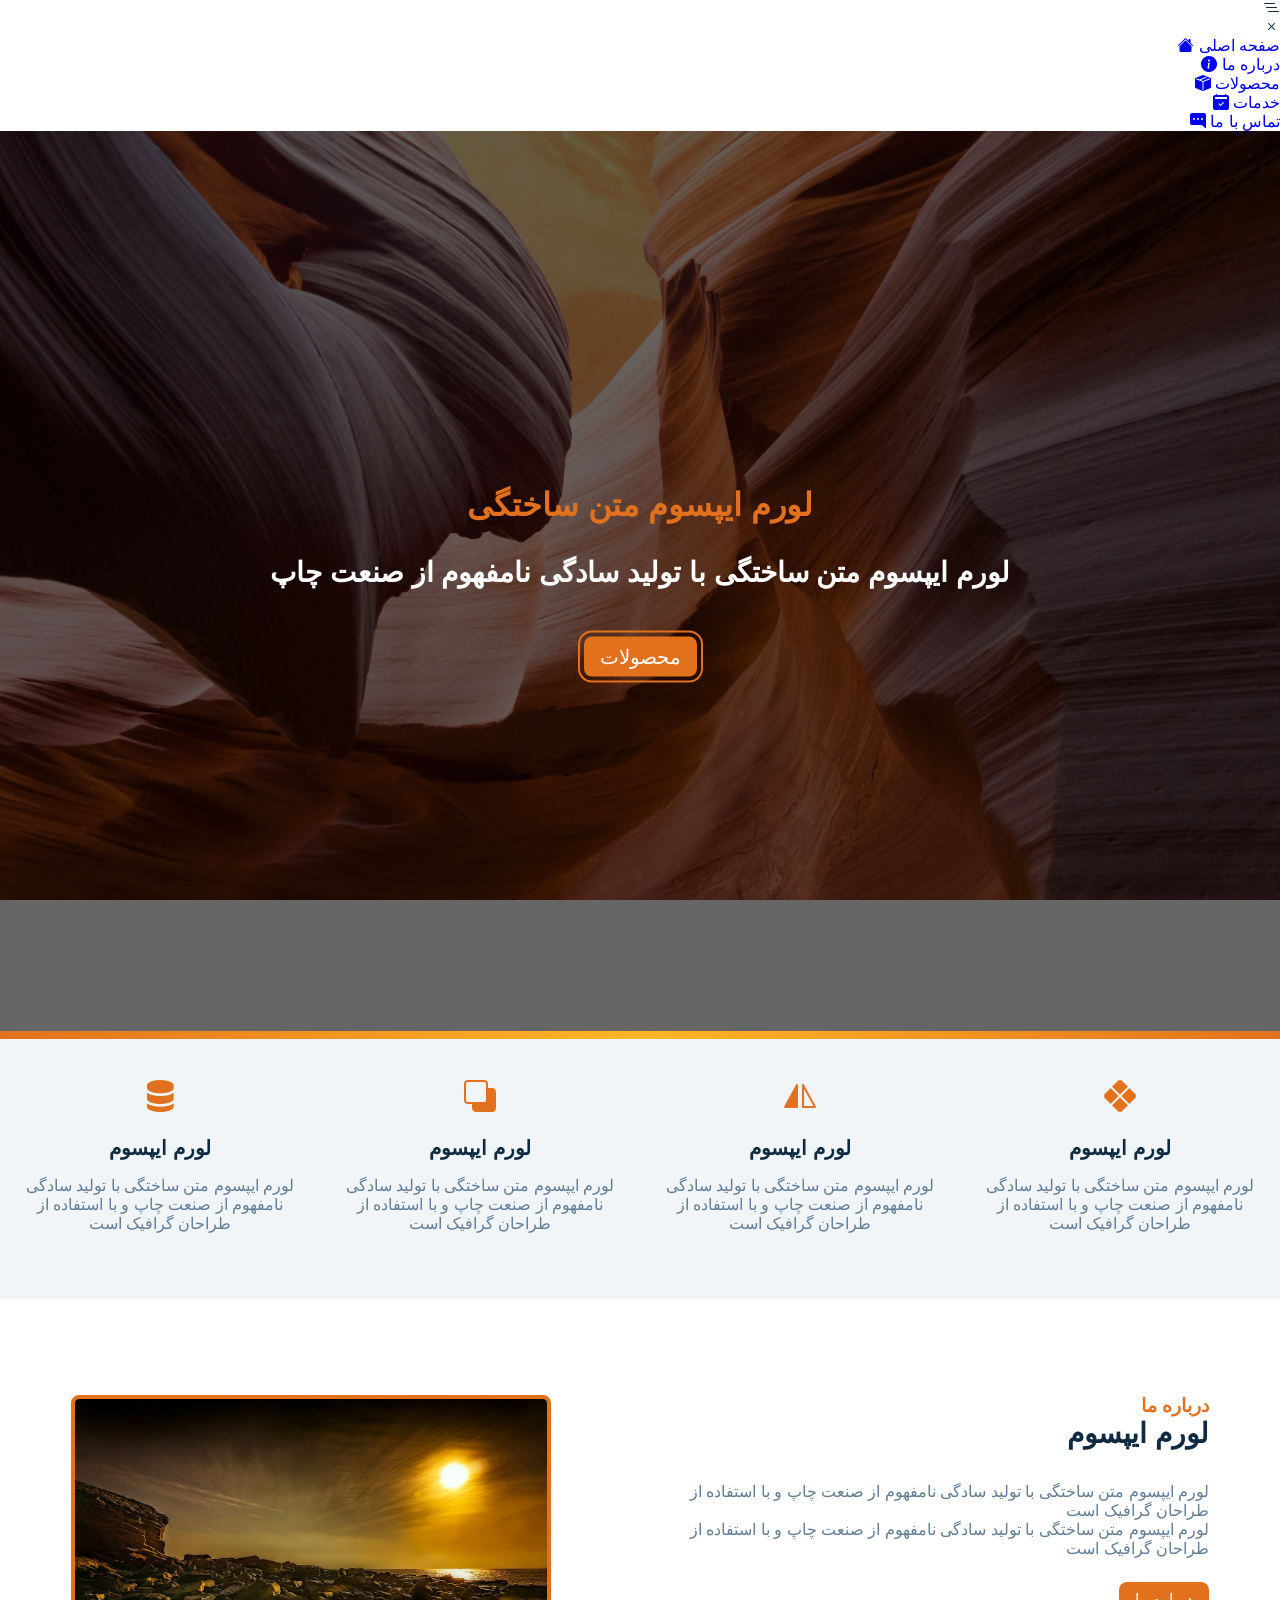
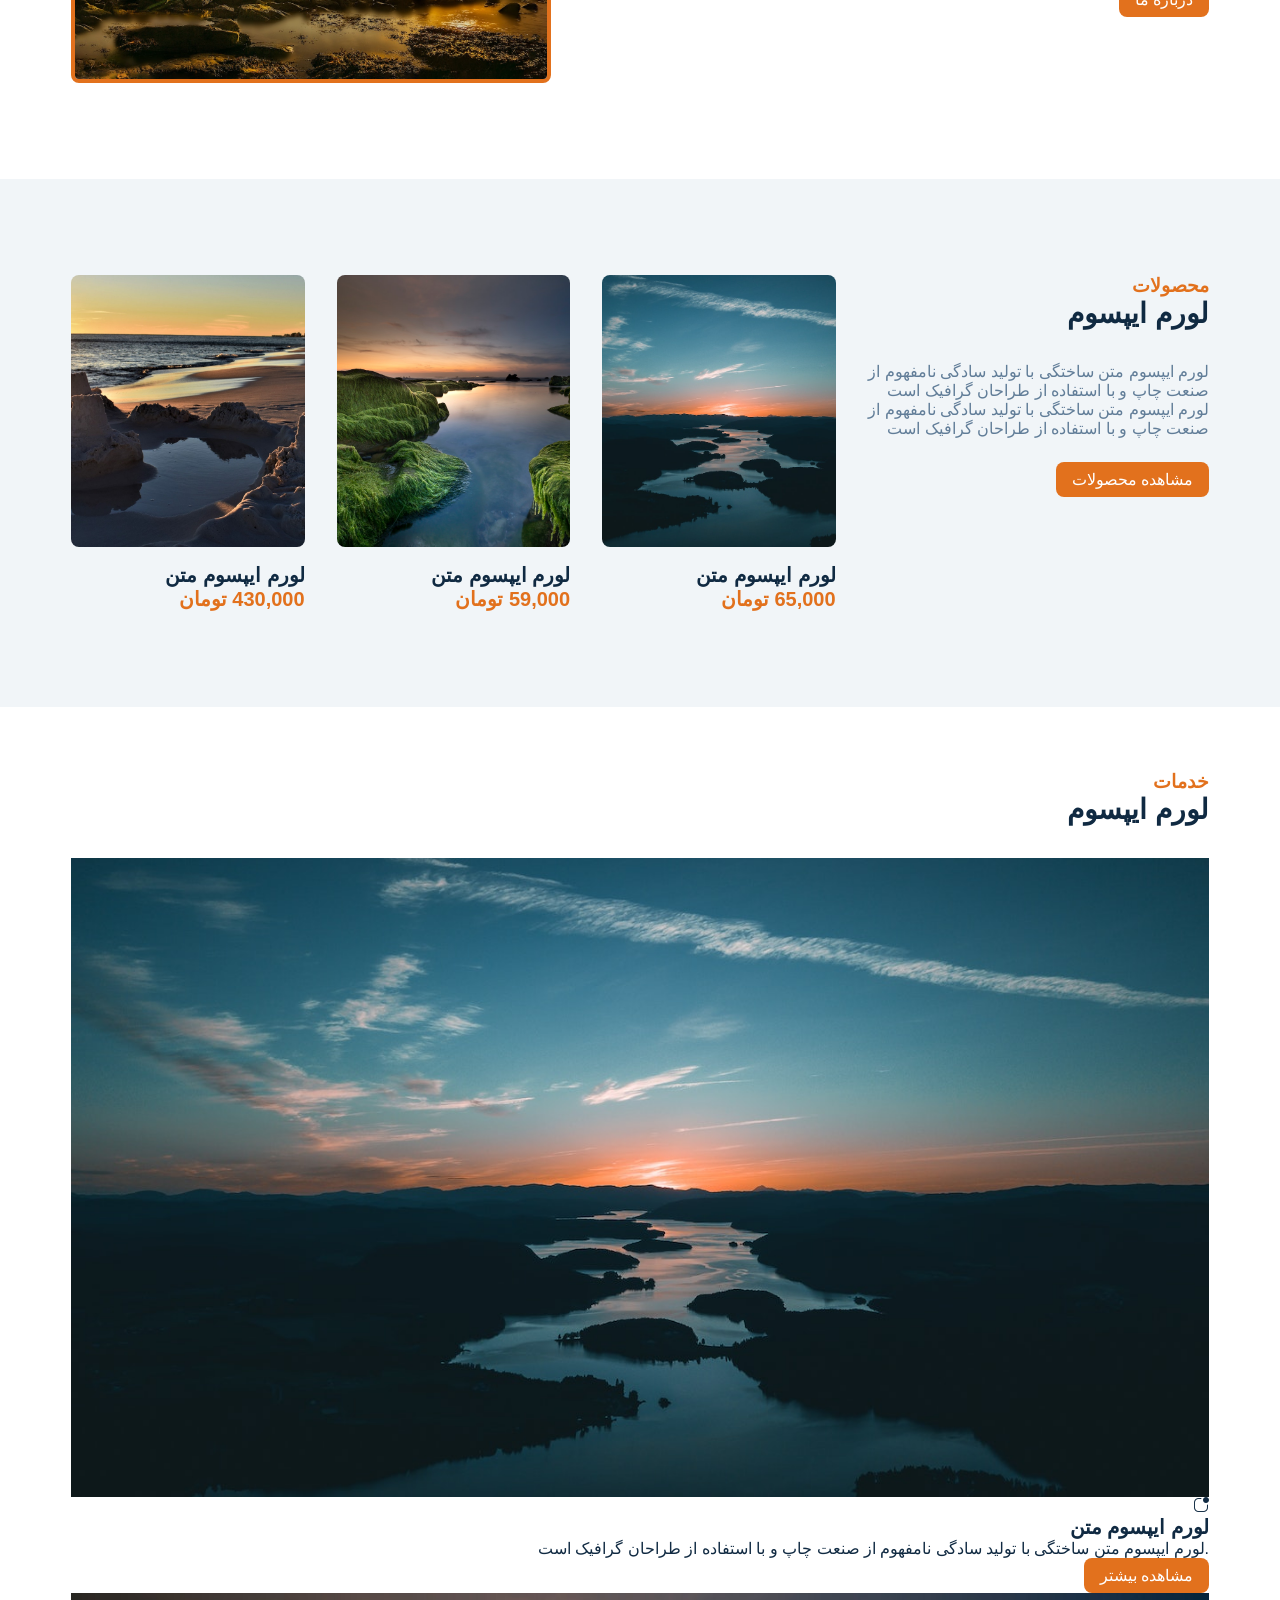
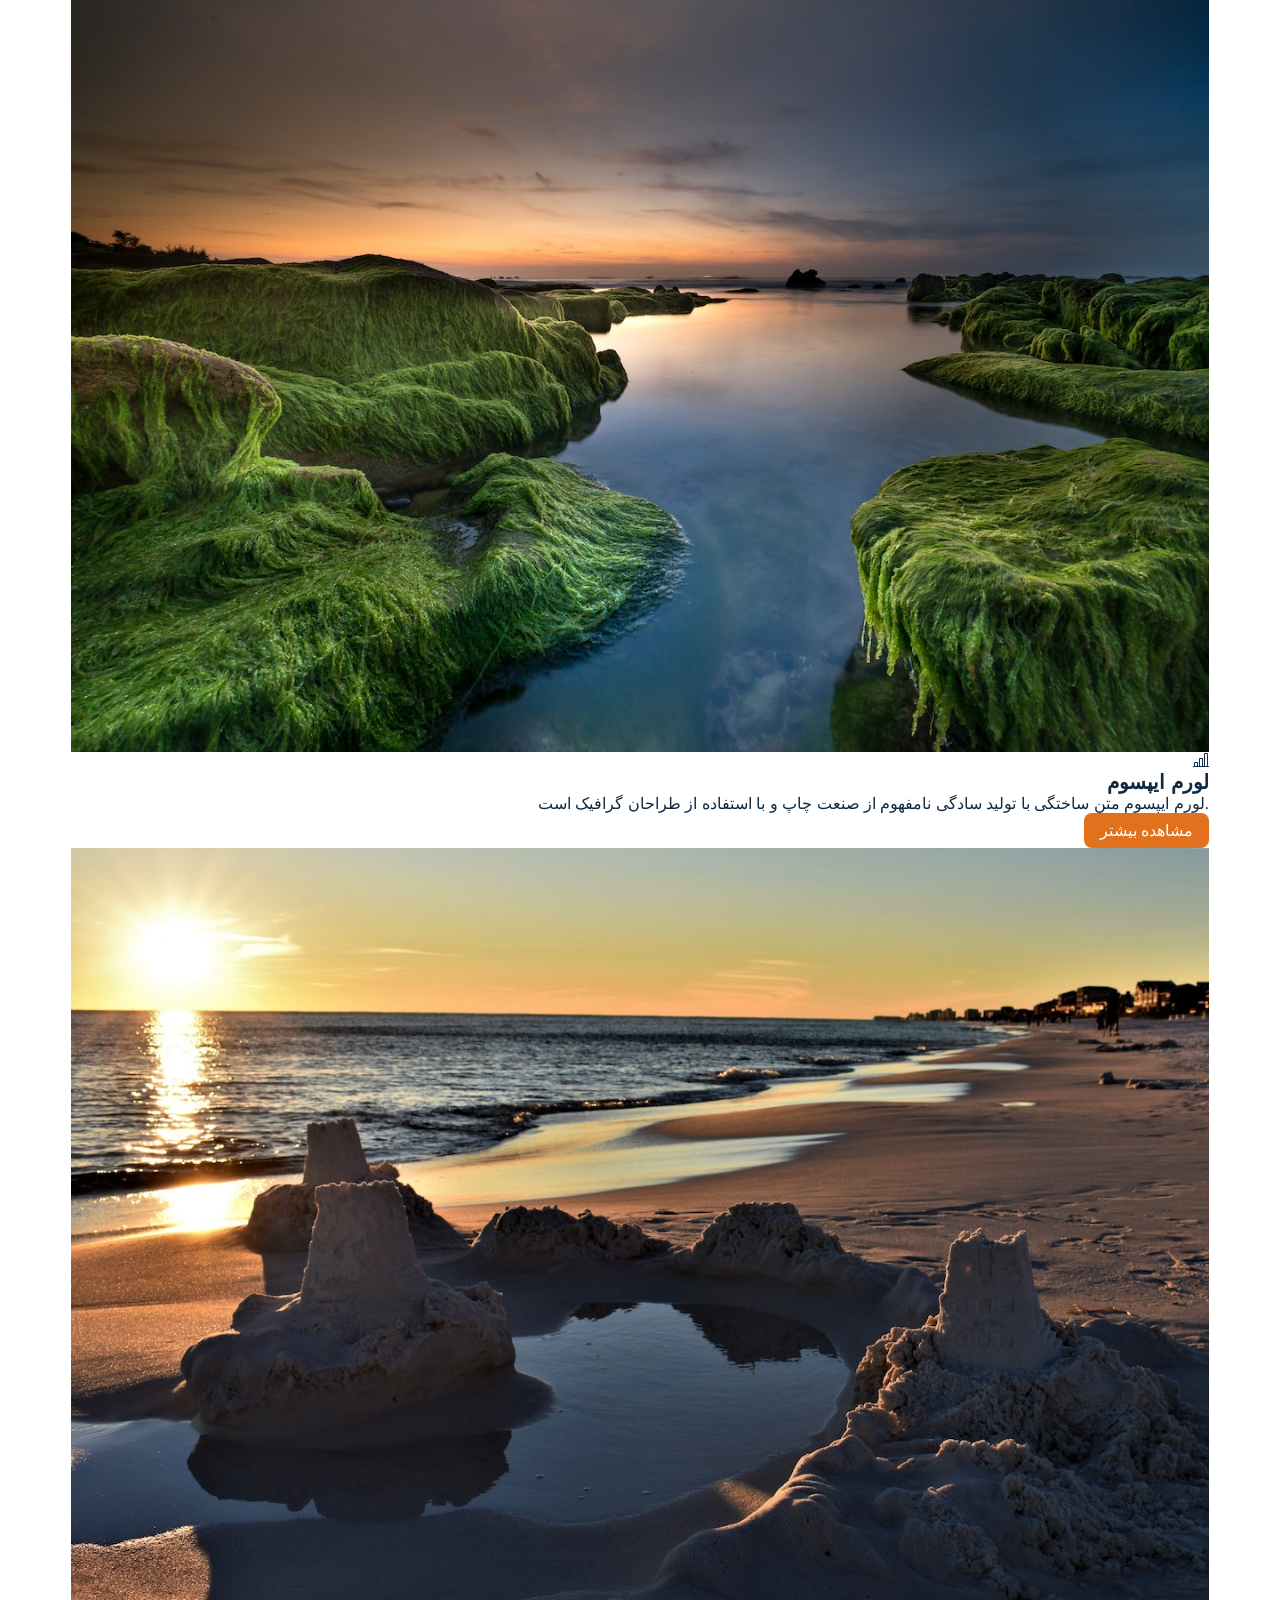
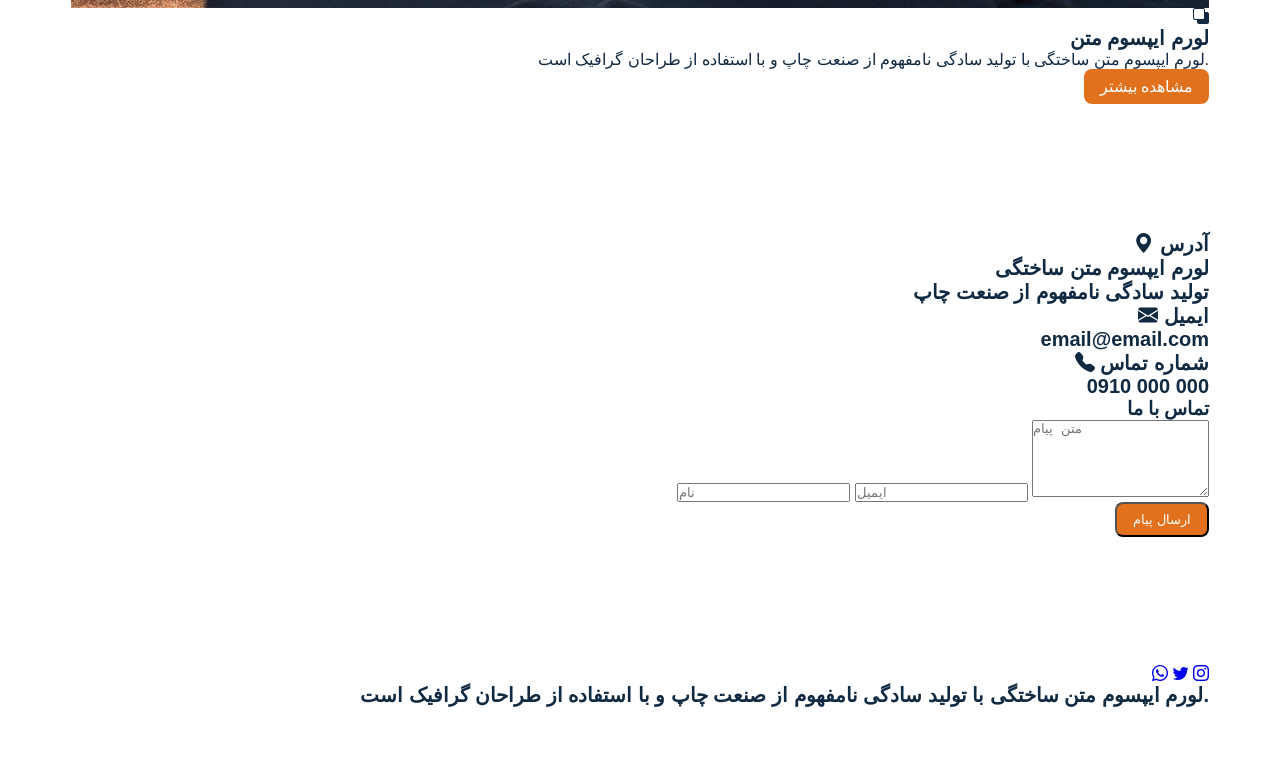
==== commit b5be57a4: "edit titles" ====
--- a/index.html
+++ b/index.html
@@ -3,12 +3,62 @@
   <head>
     <meta charset="UTF-8" />
     <meta name="viewport" content="width=device-width, initial-scale=1.0" />
-    <title>webprog.io || Home</title>
+    <title>Home</title>
     <link rel="stylesheet" href="./css/main.css" />
     <link rel="stylesheet" href="./css/bootstrap-icons.css" />
   </head>
 
   <body>
+    <!-- NAVBAR -->
+    <span class="nav-btn" id="nav-btn">
+      <i class="bi bi-list-nested"></i>
+    </span>
+
+    <nav class="navbar" id="navbar">
+      <div class="navbar-header">
+        <span class="nav-close" id="nav-close">
+          <i class="bi bi-x"> </i>
+        </span>
+      </div>
+      <ul class="navbar-items">
+        <li>
+          <a href="index.html" class="nav-link">
+            <i class="bi bi-house-fill"></i>
+            صفحه اصلی
+          </a>
+        </li>
+        <li>
+          <a href="about.html" class="nav-link">
+            <i class="bi bi-info-circle-fill"></i>
+            درباره ما
+          </a>
+        </li>
+
+        <li>
+          <a href="products.html" class="nav-link">
+            <i class="bi bi-box-seam-fill"></i>
+            محصولات
+          </a>
+        </li>
+
+        <li>
+          <a href="services.html" class="nav-link">
+            <i class="bi bi-calendar2-check-fill"></i>
+
+            خدمات
+          </a>
+        </li>
+
+        <li>
+          <a href="contact-us.html" class="nav-link">
+            <i class="bi bi-chat-right-dots-fill"></i>
+            تماس با ما
+          </a>
+        </li>
+      </ul>
+    </nav>
+    <!-- END OF NAVBAR -->
+
     <!-- HEADER -->
     <header class="header">
       <div class="banner">
@@ -144,8 +194,180 @@
       </div>
     </section>
     <!-- END OF PRODUCTS -->
-    <br />
-    <br />
-    <br />
+
+    <!-- SERVICES -->
+    <section class="section-center">
+      <div class="section-title services-title">
+        <h3>خدمات</h3>
+        <h2>لورم ایپسوم</h2>
+      </div>
+
+      <div class="clearfix">
+        <article class="service-card">
+          <div class="service-img-container">
+            <img
+              class="service-img"
+              src="images/product-1.jpg"
+              alt="single service"
+            />
+            <span class="service-icon"
+              ><i class="bi bi-app-indicator"></i
+            ></span>
+          </div>
+
+          <div class="service-info">
+            <h4>لورم ایپسوم متن</h4>
+            <p>
+              لورم ایپسوم متن ساختگی با تولید سادگی نامفهوم از صنعت چاپ و با
+              استفاده از طراحان گرافیک است.
+            </p>
+            <a class="btn btn-service" href="products.html">مشاهده بیشتر</a>
+          </div>
+        </article>
+        <article class="service-card">
+          <div class="service-img-container">
+            <img
+              class="service-img"
+              src="images/product-2.jpg"
+              alt="single service"
+            />
+            <span class="service-icon"
+              ><i class="bi bi-bar-chart-line"></i
+            ></span>
+          </div>
+
+          <div class="service-info">
+            <h4>لورم ایپسوم</h4>
+            <p>
+              لورم ایپسوم متن ساختگی با تولید سادگی نامفهوم از صنعت چاپ و با
+              استفاده از طراحان گرافیک است.
+            </p>
+            <a class="btn btn-service" href="products.html">مشاهده بیشتر</a>
+          </div>
+        </article>
+
+        <article class="service-card">
+          <div class="service-img-container">
+            <img
+              class="service-img"
+              src="images/product-3.jpg"
+              alt="single service"
+            />
+            <span class="service-icon"><i class="bi bi-subtract"></i></span>
+          </div>
+
+          <div class="service-info">
+            <h4>لورم ایپسوم متن</h4>
+            <p>
+              لورم ایپسوم متن ساختگی با تولید سادگی نامفهوم از صنعت چاپ و با
+              استفاده از طراحان گرافیک است.
+            </p>
+            <a class="btn btn-service" href="products.html">مشاهده بیشتر</a>
+          </div>
+        </article>
+      </div>
+    </section>
+
+    <!-- END OF SERVICES  -->
+
+    <!-- CONTACT US  -->
+    <section class="contact">
+      <div class="section-center clearfix">
+        <article class="contact-info">
+          <div class="contact-item">
+            <h4 class="contact-title">
+              <span class="contact-icon"
+                ><i class="bi bi-geo-alt-fill"></i
+              ></span>
+              آدرس
+            </h4>
+
+            <h4 class="contact-text">
+              لورم ایپسوم متن ساختگی
+              <br />
+              تولید سادگی نامفهوم از صنعت چاپ
+            </h4>
+          </div>
+          <div class="contact-item">
+            <h4 class="contact-title">
+              <span class="contact-icon"
+                ><i class="bi bi-envelope-fill"></i
+              ></span>
+              ایمیل
+            </h4>
+
+            <h4 class="contact-text">email@email.com</h4>
+          </div>
+          <div class="contact-item">
+            <h4 class="contact-title">
+              <span class="contact-icon"
+                ><i class="bi bi-telephone-fill"></i
+              ></span>
+              شماره تماس
+            </h4>
+
+            <h4 class="contact-text">0910 000 000</h4>
+          </div>
+        </article>
+
+        <article class="contact-form">
+          <h3>تماس با ما</h3>
+
+          <form>
+            <div class="form-group">
+              <input
+                class="form-control"
+                type="text"
+                name="name"
+                placeholder="نام"
+              />
+              <input
+                class="form-control"
+                type="email"
+                name="email"
+                placeholder="ایمیل"
+              />
+              <textarea
+                class="form-control"
+                name="message"
+                placeholder="متن پیام"
+                rows="5"
+              ></textarea>
+            </div>
+            <button class="btn submit-btn" type="submit">ارسال پیام</button>
+          </form>
+        </article>
+      </div>
+    </section>
+    <!-- END OF CONTACT US -->
+
+    <!-- FOOTER -->
+
+    <footer class="footer">
+      <div class="section-center">
+        <div class="social-icons">
+          <a class="social-icon" href="#">
+            <i class="bi bi-whatsapp"></i>
+          </a>
+
+          <a class="social-icon" href="#">
+            <i class="bi bi-twitter"></i>
+          </a>
+
+          <a class="social-icon" href="#">
+            <i class="bi bi-instagram"></i>
+          </a>
+        </div>
+
+        <h4 class="footer-text">
+          لورم ایپسوم متن ساختگی با تولید سادگی نامفهوم از صنعت چاپ و با استفاده
+          از طراحان گرافیک است.
+        </h4>
+      </div>
+    </footer>
+
+    <!-- END OF FOOTER -->
+
+    <script src="./js/app.js"></script>
   </body>
 </html>
